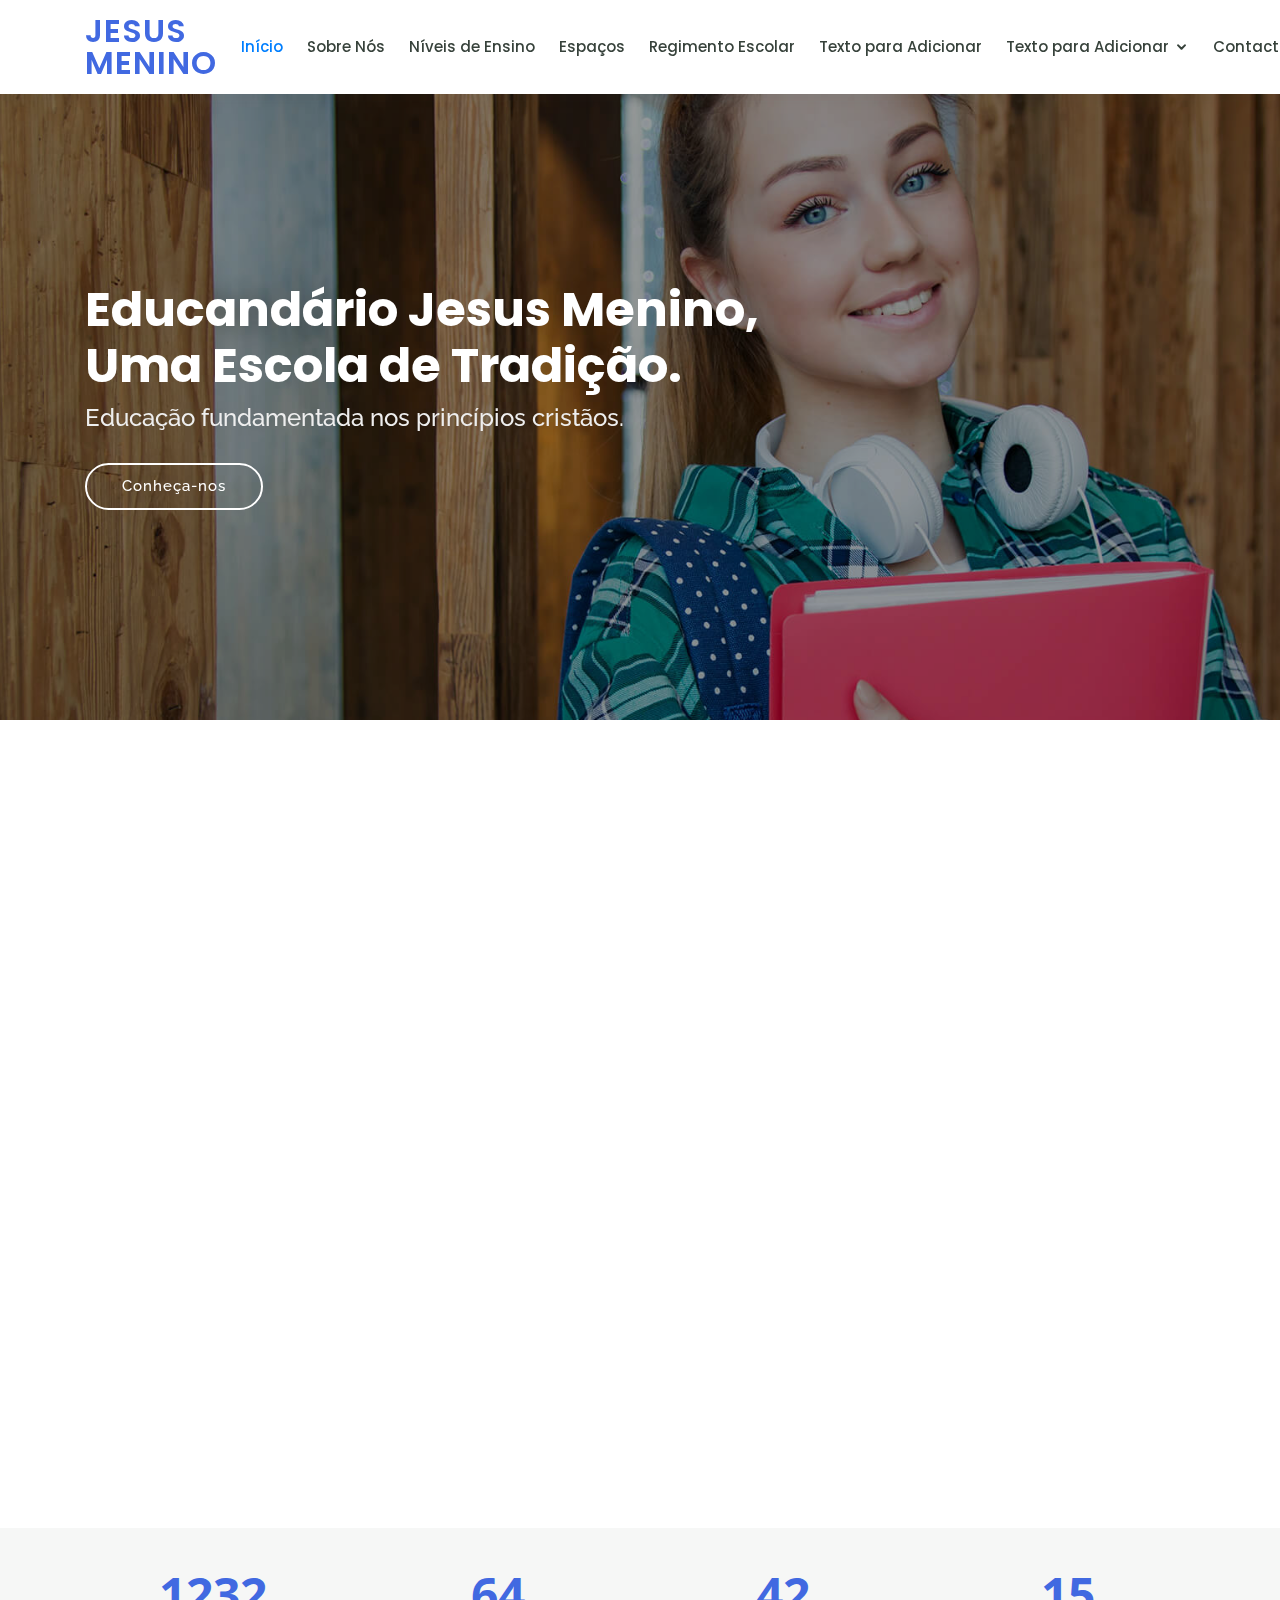
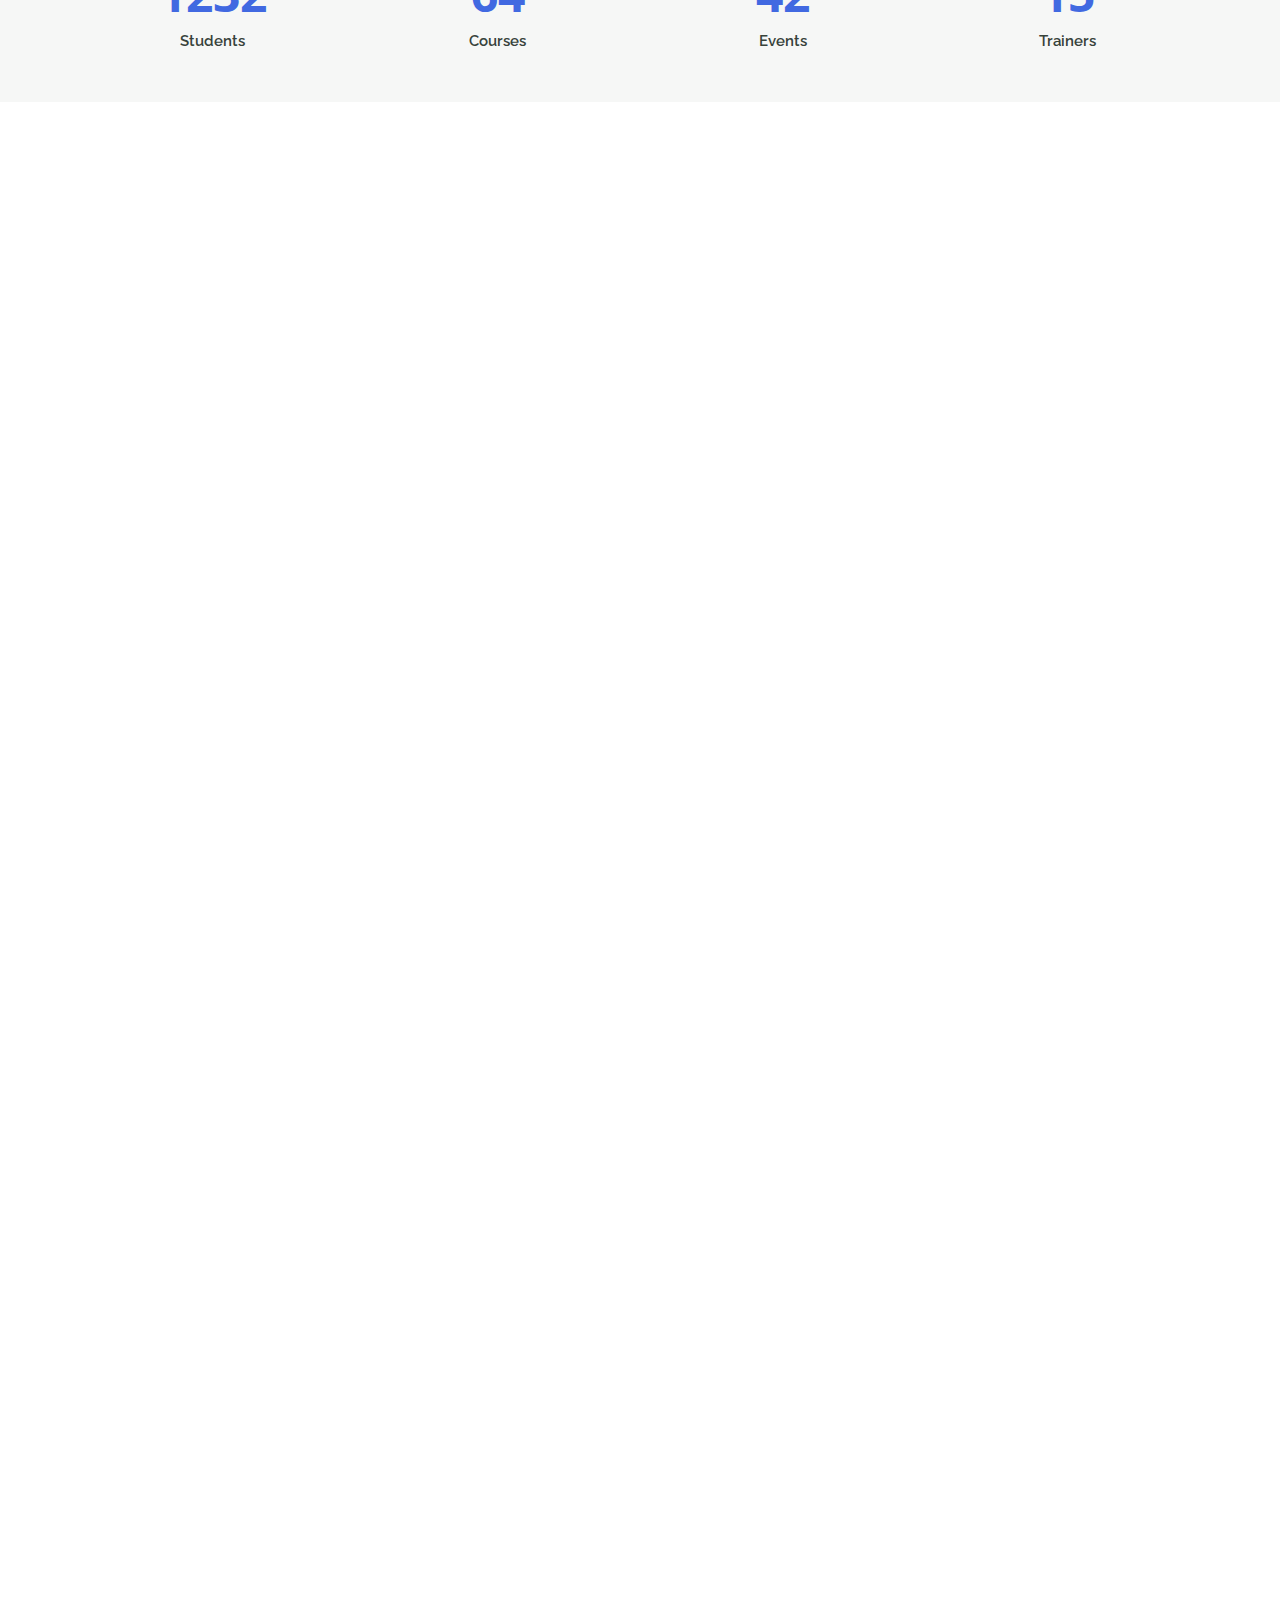
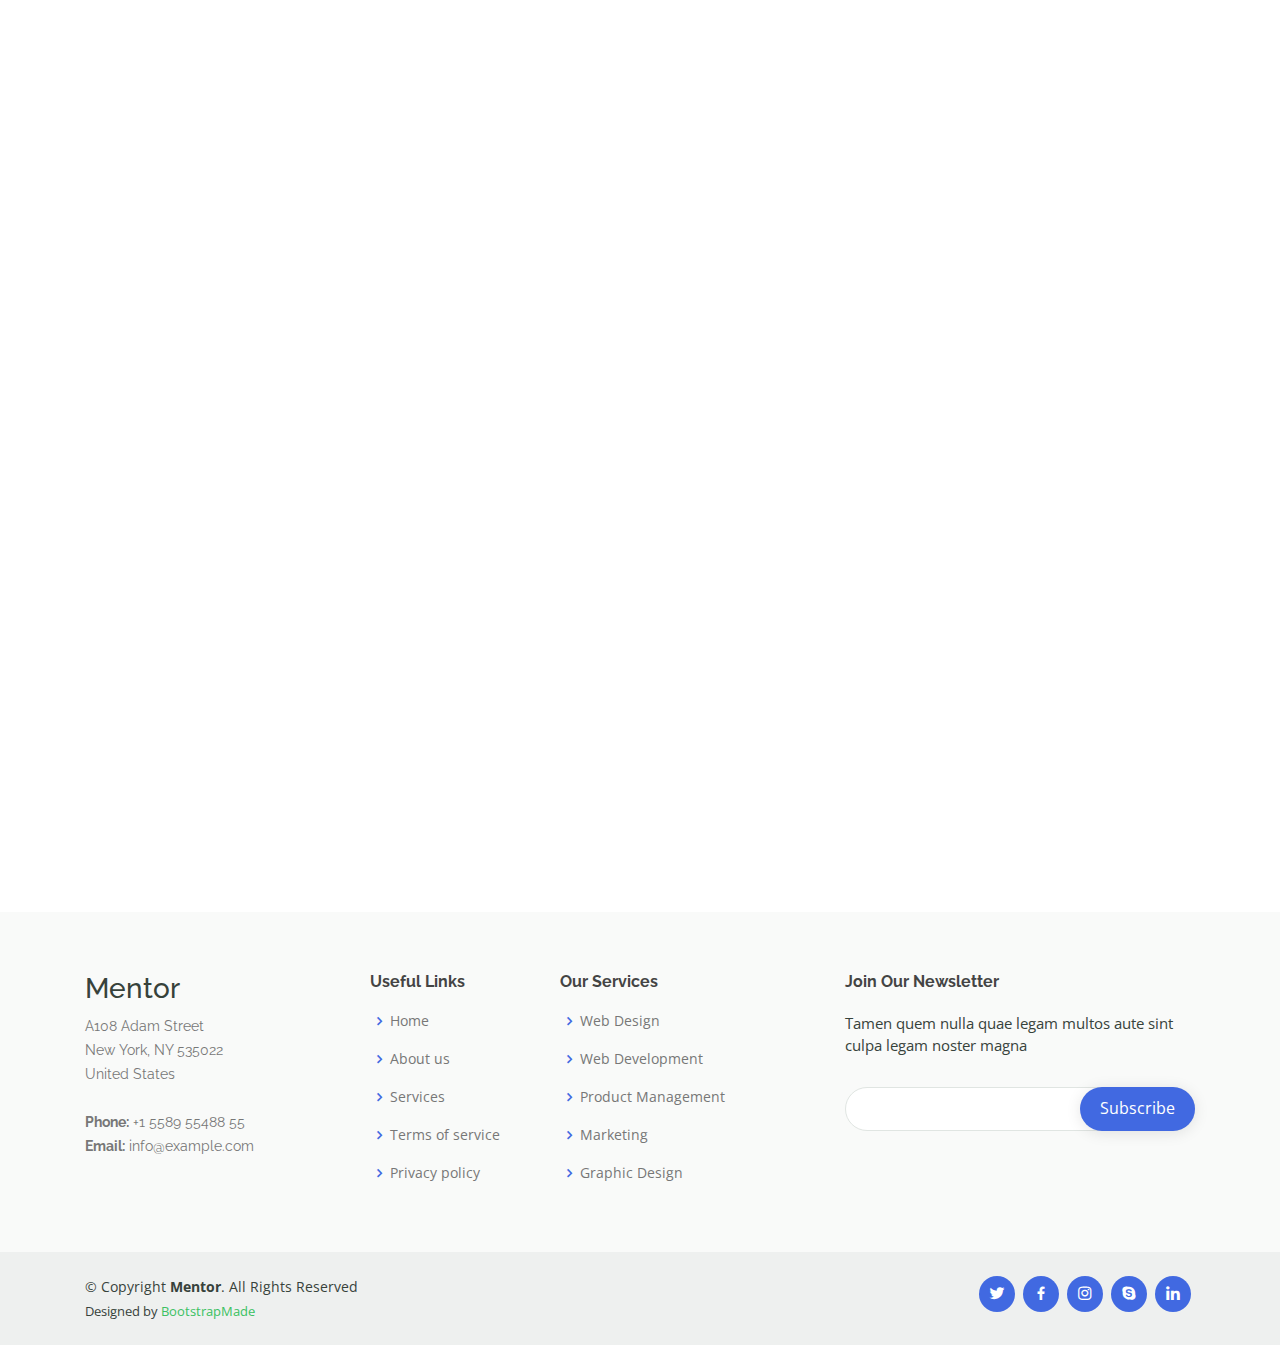
==== index.html @ 6ffe78cd "first commit" ====
<!DOCTYPE html>
<html lang="en">
  <head>
    <meta charset="utf-8" />
    <meta content="width=device-width, initial-scale=1.0" name="viewport" />

    <title>Mentor Bootstrap Template - Index</title>
    <meta content="" name="description" />
    <meta content="" name="keywords" />

    <!-- Favicons -->
    <link href="assets/img/favicon.png" rel="icon" />
    <link href="assets/img/apple-touch-icon.png" rel="apple-touch-icon" />

    <!-- Google Fonts -->
    <link
      href="https://fonts.googleapis.com/css?family=Open+Sans:300,300i,400,400i,600,600i,700,700i|Raleway:300,300i,400,400i,500,500i,600,600i,700,700i|Poppins:300,300i,400,400i,500,500i,600,600i,700,700i"
      rel="stylesheet"
    />

    <!-- Vendor CSS Files -->
    <link
      href="assets/vendor/bootstrap/css/bootstrap.min.css"
      rel="stylesheet"
    />
    <link href="assets/vendor/icofont/icofont.min.css" rel="stylesheet" />
    <link href="assets/vendor/boxicons/css/boxicons.min.css" rel="stylesheet" />
    <link href="assets/vendor/remixicon/remixicon.css" rel="stylesheet" />
    <link
      href="assets/vendor/owl.carousel/assets/owl.carousel.min.css"
      rel="stylesheet"
    />
    <link href="assets/vendor/animate.css/animate.min.css" rel="stylesheet" />
    <link href="assets/vendor/aos/aos.css" rel="stylesheet" />

    <!-- Template Main CSS File -->
    <link href="assets/css/style.css" rel="stylesheet" />

    <!-- =======================================================
  * Template Name: Mentor - v2.2.0
  * Template URL: https://bootstrapmade.com/mentor-free-education-bootstrap-theme/
  * Author: BootstrapMade.com
  * License: https://bootstrapmade.com/license/
  ======================================================== -->
  </head>

  <body>
    <!-- ======= Header ======= -->
    <header id="header" class="fixed-top">
      <div class="container d-flex align-items-center">
        <h1 class="logo mr-auto"><a href="index.html">Jesus Menino</a></h1>
        <!-- Uncomment below if you prefer to use an image logo -->
        <!-- <a href="index.html" class="logo mr-auto"><img src="assets/img/logo.png" alt="" class="img-fluid"></a>-->

        <nav class="nav-menu d-none d-lg-block">
          <ul>
            <li class="active"><a href="index.html">Início</a></li>
            <!-- Home -->
            <li><a href="about.html">Sobre Nós</a></li>
            <!-- About -->
            <li><a href="courses.html">Níveis de Ensino</a></li>
            <!-- Courses -->
            <li><a href="trainers.html">Espaços</a></li>
            <!-- Trainers -->
            <li><a href="events.html">Regimento Escolar</a></li>
            <!-- Events -->
            <li><a href="pricing.html">Texto para Adicionar</a></li>
            <!-- Pricing -->
            <li class="drop-down">
              <a href="">Texto para Adicionar</a>
              <!-- Drop Down -->
              <ul>
                <li><a href="#">Drop Down 1</a></li>
                <li class="drop-down">
                  <a href="#">Deep Drop Down</a>
                  <ul>
                    <li><a href="#">Deep Drop Down 1</a></li>
                    <li><a href="#">Deep Drop Down 2</a></li>
                    <li><a href="#">Deep Drop Down 3</a></li>
                    <li><a href="#">Deep Drop Down 4</a></li>
                    <li><a href="#">Deep Drop Down 5</a></li>
                  </ul>
                </li>
                <li><a href="#">Drop Down 2</a></li>
                <li><a href="#">Drop Down 3</a></li>
                <li><a href="#">Drop Down 4</a></li>
              </ul>
            </li>
            <li><a href="contact.html">Contact</a></li>
          </ul>
        </nav>
        <!-- .nav-menu -->

        <a href="courses.html" class="get-started-btn">Get Started</a>
      </div>
    </header>
    <!-- End Header -->

    <!-- ======= Hero Section ======= -->
    <section id="hero" class="d-flex justify-content-center align-items-center">
      <div
        class="container position-relative"
        data-aos="zoom-in"
        data-aos-delay="100"
      >
        <h1>
          Educandário Jesus Menino,<br />
          Uma Escola de Tradição.
        </h1>
        <h2>Educação fundamentada nos princípios cristãos.</h2>
        <a href="courses.html" class="btn-get-started">Conheça-nos</a>
      </div>
    </section>
    <!-- End Hero -->

    <main id="main">
      <!-- ======= About Section ======= -->
      <section id="about" class="about">
        <div class="container" data-aos="fade-up">
          <div class="section-title">
            <h2>Sobre</h2>
            <p>Nossa História</p>
          </div>

          <div class="row">
            <div
              class="col-lg-6 order-1 order-lg-2"
              data-aos="fade-left"
              data-aos-delay="100"
            >
              <img src="assets/img/about.jpg" class="img-fluid" alt="" />
            </div>
            <div class="col-lg-6 pt-4 pt-lg-0 order-2 order-lg-1 content">
              <h3>
                Fundado em 28 de fevereiro de 1944, com o objetivo de
                desenvolver uma ação educativa, procurando levar a informação e
                o conhecimento para a comunidade.
              </h3>
              <p class="font-italic">
                a escola atende com o intuito de formar cidadãos críticos, construtivos e fraternos, contribuindo na qualidade de ensino na sociedade curraisnovense e demais cidades circunvizinhas.               </p>
              <ul>
                <h2>Missão</h2>
                <li>
                  <i class="icofont-check-circled"></i> Proporcionar formação integral do aluno, visando um compromisso responsável como agente transformador dentro da sociedade, pautado nos valores humanos e cristãos à luz do Evangelho de forma justa, participativa e libertadora, respeitando as diferenças religiosas. 
                </li>
                <h2>Visão</h2>
                <li>
                  <i class="icofont-check-circled"></i> Ser um centro de referência na formação humana, cristã e acadêmica de crianças, adolescentes e jovens da cidade de Currais Novos, com ações integradas escola-família. 
                </li>
              </ul>
              <!-- <p>
                Ullamco laboris nisi ut aliquip ex ea commodo consequat. Duis
                aute irure dolor in reprehenderit in voluptate
              </p> -->
              <a href="about.html" class="learn-more-btn">Leia mais</a>
            </div>
          </div>
        </div>
      </section>
      <!-- End About Section -->

      <!-- ======= Counts Section ======= -->
      <section id="counts" class="counts section-bg">
        <div class="container">
          <div class="row counters">
            <div class="col-lg-3 col-6 text-center">
              <span data-toggle="counter-up">1232</span>
              <p>Students</p>
            </div>

            <div class="col-lg-3 col-6 text-center">
              <span data-toggle="counter-up">64</span>
              <p>Courses</p>
            </div>

            <div class="col-lg-3 col-6 text-center">
              <span data-toggle="counter-up">42</span>
              <p>Events</p>
            </div>

            <div class="col-lg-3 col-6 text-center">
              <span data-toggle="counter-up">15</span>
              <p>Trainers</p>
            </div>
          </div>
        </div>
      </section>
      <!-- End Counts Section -->

      <!-- ======= Why Us Section ======= -->
      <section id="why-us" class="why-us">
        <div class="container" data-aos="fade-up">
          <div class="row">
            <div class="col-lg-4 d-flex align-items-stretch">
              <div class="content">
                <h3>Why Choose Mentor?</h3>
                <p>
                  Lorem ipsum dolor sit amet, consectetur adipiscing elit, sed
                  do eiusmod tempor incididunt ut labore et dolore magna aliqua.
                  Duis aute irure dolor in reprehenderit Asperiores dolores sed
                  et. Tenetur quia eos. Autem tempore quibusdam vel
                  necessitatibus optio ad corporis.
                </p>
                <div class="text-center">
                  <a href="about.html" class="more-btn"
                    >Learn More <i class="bx bx-chevron-right"></i
                  ></a>
                </div>
              </div>
            </div>
            <div
              class="col-lg-8 d-flex align-items-stretch"
              data-aos="zoom-in"
              data-aos-delay="100"
            >
              <div class="icon-boxes d-flex flex-column justify-content-center">
                <div class="row">
                  <div class="col-xl-4 d-flex align-items-stretch">
                    <div class="icon-box mt-4 mt-xl-0">
                      <i class="bx bx-receipt"></i>
                      <h4>Corporis voluptates sit</h4>
                      <p>
                        Consequuntur sunt aut quasi enim aliquam quae harum
                        pariatur laboris nisi ut aliquip
                      </p>
                    </div>
                  </div>
                  <div class="col-xl-4 d-flex align-items-stretch">
                    <div class="icon-box mt-4 mt-xl-0">
                      <i class="bx bx-cube-alt"></i>
                      <h4>Ullamco laboris ladore pan</h4>
                      <p>
                        Excepteur sint occaecat cupidatat non proident, sunt in
                        culpa qui officia deserunt
                      </p>
                    </div>
                  </div>
                  <div class="col-xl-4 d-flex align-items-stretch">
                    <div class="icon-box mt-4 mt-xl-0">
                      <i class="bx bx-images"></i>
                      <h4>Labore consequatur</h4>
                      <p>
                        Aut suscipit aut cum nemo deleniti aut omnis. Doloribus
                        ut maiores omnis facere
                      </p>
                    </div>
                  </div>
                </div>
              </div>
              <!-- End .content-->
            </div>
          </div>
        </div>
      </section>
      <!-- End Why Us Section -->

      <!-- ======= Features Section ======= -->
      <section id="features" class="features">
        <div class="container" data-aos="fade-up">
          <div class="row" data-aos="zoom-in" data-aos-delay="100">
            <div class="col-lg-3 col-md-4">
              <div class="icon-box">
                <i class="ri-store-line" style="color: #ffbb2c"></i>
                <h3><a href="">Lorem Ipsum</a></h3>
              </div>
            </div>
            <div class="col-lg-3 col-md-4 mt-4 mt-md-0">
              <div class="icon-box">
                <i class="ri-bar-chart-box-line" style="color: #5578ff"></i>
                <h3><a href="">Dolor Sitema</a></h3>
              </div>
            </div>
            <div class="col-lg-3 col-md-4 mt-4 mt-md-0">
              <div class="icon-box">
                <i class="ri-calendar-todo-line" style="color: #e80368"></i>
                <h3><a href="">Sed perspiciatis</a></h3>
              </div>
            </div>
            <div class="col-lg-3 col-md-4 mt-4 mt-lg-0">
              <div class="icon-box">
                <i class="ri-paint-brush-line" style="color: #e361ff"></i>
                <h3><a href="">Magni Dolores</a></h3>
              </div>
            </div>
            <div class="col-lg-3 col-md-4 mt-4">
              <div class="icon-box">
                <i class="ri-database-2-line" style="color: #47aeff"></i>
                <h3><a href="">Nemo Enim</a></h3>
              </div>
            </div>
            <div class="col-lg-3 col-md-4 mt-4">
              <div class="icon-box">
                <i class="ri-gradienter-line" style="color: #ffa76e"></i>
                <h3><a href="">Eiusmod Tempor</a></h3>
              </div>
            </div>
            <div class="col-lg-3 col-md-4 mt-4">
              <div class="icon-box">
                <i class="ri-file-list-3-line" style="color: #11dbcf"></i>
                <h3><a href="">Midela Teren</a></h3>
              </div>
            </div>
            <div class="col-lg-3 col-md-4 mt-4">
              <div class="icon-box">
                <i class="ri-price-tag-2-line" style="color: #4233ff"></i>
                <h3><a href="">Pira Neve</a></h3>
              </div>
            </div>
            <div class="col-lg-3 col-md-4 mt-4">
              <div class="icon-box">
                <i class="ri-anchor-line" style="color: #b2904f"></i>
                <h3><a href="">Dirada Pack</a></h3>
              </div>
            </div>
            <div class="col-lg-3 col-md-4 mt-4">
              <div class="icon-box">
                <i class="ri-disc-line" style="color: #b20969"></i>
                <h3><a href="">Moton Ideal</a></h3>
              </div>
            </div>
            <div class="col-lg-3 col-md-4 mt-4">
              <div class="icon-box">
                <i class="ri-base-station-line" style="color: #ff5828"></i>
                <h3><a href="">Verdo Park</a></h3>
              </div>
            </div>
            <div class="col-lg-3 col-md-4 mt-4">
              <div class="icon-box">
                <i class="ri-fingerprint-line" style="color: #29cc61"></i>
                <h3><a href="">Flavor Nivelanda</a></h3>
              </div>
            </div>
          </div>
        </div>
      </section>
      <!-- End Features Section -->

      <!-- ======= Popular Courses Section ======= -->
      <section id="popular-courses" class="courses">
        <div class="container" data-aos="fade-up">
          <div class="section-title">
            <h2>Courses</h2>
            <p>Popular Courses</p>
          </div>

          <div class="row" data-aos="zoom-in" data-aos-delay="100">
            <div class="col-lg-4 col-md-6 d-flex align-items-stretch">
              <div class="course-item">
                <img
                  src="assets/img/course-1.jpg"
                  class="img-fluid"
                  alt="..."
                />
                <div class="course-content">
                  <div
                    class="d-flex justify-content-between align-items-center mb-3"
                  >
                    <h4>Web Development</h4>
                    <p class="price">$169</p>
                  </div>

                  <h3><a href="course-details.html">Website Design</a></h3>
                  <p>
                    Et architecto provident deleniti facere repellat nobis iste.
                    Id facere quia quae dolores dolorem tempore.
                  </p>
                  <div
                    class="trainer d-flex justify-content-between align-items-center"
                  >
                    <div class="trainer-profile d-flex align-items-center">
                      <img
                        src="assets/img/trainers/trainer-1.jpg"
                        class="img-fluid"
                        alt=""
                      />
                      <span>Antonio</span>
                    </div>
                    <div class="trainer-rank d-flex align-items-center">
                      <i class="bx bx-user"></i>&nbsp;50 &nbsp;&nbsp;
                      <i class="bx bx-heart"></i>&nbsp;65
                    </div>
                  </div>
                </div>
              </div>
            </div>
            <!-- End Course Item-->

            <div
              class="col-lg-4 col-md-6 d-flex align-items-stretch mt-4 mt-md-0"
            >
              <div class="course-item">
                <img
                  src="assets/img/course-2.jpg"
                  class="img-fluid"
                  alt="..."
                />
                <div class="course-content">
                  <div
                    class="d-flex justify-content-between align-items-center mb-3"
                  >
                    <h4>Marketing</h4>
                    <p class="price">$250</p>
                  </div>

                  <h3>
                    <a href="course-details.html">Search Engine Optimization</a>
                  </h3>
                  <p>
                    Et architecto provident deleniti facere repellat nobis iste.
                    Id facere quia quae dolores dolorem tempore.
                  </p>
                  <div
                    class="trainer d-flex justify-content-between align-items-center"
                  >
                    <div class="trainer-profile d-flex align-items-center">
                      <img
                        src="assets/img/trainers/trainer-2.jpg"
                        class="img-fluid"
                        alt=""
                      />
                      <span>Lana</span>
                    </div>
                    <div class="trainer-rank d-flex align-items-center">
                      <i class="bx bx-user"></i>&nbsp;35 &nbsp;&nbsp;
                      <i class="bx bx-heart"></i>&nbsp;42
                    </div>
                  </div>
                </div>
              </div>
            </div>
            <!-- End Course Item-->

            <div
              class="col-lg-4 col-md-6 d-flex align-items-stretch mt-4 mt-lg-0"
            >
              <div class="course-item">
                <img
                  src="assets/img/course-3.jpg"
                  class="img-fluid"
                  alt="..."
                />
                <div class="course-content">
                  <div
                    class="d-flex justify-content-between align-items-center mb-3"
                  >
                    <h4>Content</h4>
                    <p class="price">$180</p>
                  </div>

                  <h3><a href="course-details.html">Copywriting</a></h3>
                  <p>
                    Et architecto provident deleniti facere repellat nobis iste.
                    Id facere quia quae dolores dolorem tempore.
                  </p>
                  <div
                    class="trainer d-flex justify-content-between align-items-center"
                  >
                    <div class="trainer-profile d-flex align-items-center">
                      <img
                        src="assets/img/trainers/trainer-3.jpg"
                        class="img-fluid"
                        alt=""
                      />
                      <span>Brandon</span>
                    </div>
                    <div class="trainer-rank d-flex align-items-center">
                      <i class="bx bx-user"></i>&nbsp;20 &nbsp;&nbsp;
                      <i class="bx bx-heart"></i>&nbsp;85
                    </div>
                  </div>
                </div>
              </div>
            </div>
            <!-- End Course Item-->
          </div>
        </div>
      </section>
      <!-- End Popular Courses Section -->

      <!-- ======= Trainers Section ======= -->
      <section id="trainers" class="trainers">
        <div class="container" data-aos="fade-up">
          <div class="section-title">
            <h2>Trainers</h2>
            <p>Our Professional Trainers</p>
          </div>

          <div class="row" data-aos="zoom-in" data-aos-delay="100">
            <div class="col-lg-4 col-md-6 d-flex align-items-stretch">
              <div class="member">
                <img
                  src="assets/img/trainers/trainer-1.jpg"
                  class="img-fluid"
                  alt=""
                />
                <div class="member-content">
                  <h4>Walter White</h4>
                  <span>Web Development</span>
                  <p>
                    Magni qui quod omnis unde et eos fuga et exercitationem.
                    Odio veritatis perspiciatis quaerat qui aut aut aut
                  </p>
                  <div class="social">
                    <a href=""><i class="icofont-twitter"></i></a>
                    <a href=""><i class="icofont-facebook"></i></a>
                    <a href=""><i class="icofont-instagram"></i></a>
                    <a href=""><i class="icofont-linkedin"></i></a>
                  </div>
                </div>
              </div>
            </div>

            <div class="col-lg-4 col-md-6 d-flex align-items-stretch">
              <div class="member">
                <img
                  src="assets/img/trainers/trainer-2.jpg"
                  class="img-fluid"
                  alt=""
                />
                <div class="member-content">
                  <h4>Sarah Jhinson</h4>
                  <span>Marketing</span>
                  <p>
                    Repellat fugiat adipisci nemo illum nesciunt voluptas
                    repellendus. In architecto rerum rerum temporibus
                  </p>
                  <div class="social">
                    <a href=""><i class="icofont-twitter"></i></a>
                    <a href=""><i class="icofont-facebook"></i></a>
                    <a href=""><i class="icofont-instagram"></i></a>
                    <a href=""><i class="icofont-linkedin"></i></a>
                  </div>
                </div>
              </div>
            </div>

            <div class="col-lg-4 col-md-6 d-flex align-items-stretch">
              <div class="member">
                <img
                  src="assets/img/trainers/trainer-3.jpg"
                  class="img-fluid"
                  alt=""
                />
                <div class="member-content">
                  <h4>William Anderson</h4>
                  <span>Content</span>
                  <p>
                    Voluptas necessitatibus occaecati quia. Earum totam
                    consequuntur qui porro et laborum toro des clara
                  </p>
                  <div class="social">
                    <a href=""><i class="icofont-twitter"></i></a>
                    <a href=""><i class="icofont-facebook"></i></a>
                    <a href=""><i class="icofont-instagram"></i></a>
                    <a href=""><i class="icofont-linkedin"></i></a>
                  </div>
                </div>
              </div>
            </div>
          </div>
        </div>
      </section>
      <!-- End Trainers Section -->
    </main>
    <!-- End #main -->

    <!-- ======= Footer ======= -->
    <footer id="footer">
      <div class="footer-top">
        <div class="container">
          <div class="row">
            <div class="col-lg-3 col-md-6 footer-contact">
              <h3>Mentor</h3>
              <p>
                A108 Adam Street <br />
                New York, NY 535022<br />
                United States <br /><br />
                <strong>Phone:</strong> +1 5589 55488 55<br />
                <strong>Email:</strong> info@example.com<br />
              </p>
            </div>

            <div class="col-lg-2 col-md-6 footer-links">
              <h4>Useful Links</h4>
              <ul>
                <li>
                  <i class="bx bx-chevron-right"></i> <a href="#">Home</a>
                </li>
                <li>
                  <i class="bx bx-chevron-right"></i> <a href="#">About us</a>
                </li>
                <li>
                  <i class="bx bx-chevron-right"></i> <a href="#">Services</a>
                </li>
                <li>
                  <i class="bx bx-chevron-right"></i>
                  <a href="#">Terms of service</a>
                </li>
                <li>
                  <i class="bx bx-chevron-right"></i>
                  <a href="#">Privacy policy</a>
                </li>
              </ul>
            </div>

            <div class="col-lg-3 col-md-6 footer-links">
              <h4>Our Services</h4>
              <ul>
                <li>
                  <i class="bx bx-chevron-right"></i> <a href="#">Web Design</a>
                </li>
                <li>
                  <i class="bx bx-chevron-right"></i>
                  <a href="#">Web Development</a>
                </li>
                <li>
                  <i class="bx bx-chevron-right"></i>
                  <a href="#">Product Management</a>
                </li>
                <li>
                  <i class="bx bx-chevron-right"></i> <a href="#">Marketing</a>
                </li>
                <li>
                  <i class="bx bx-chevron-right"></i>
                  <a href="#">Graphic Design</a>
                </li>
              </ul>
            </div>

            <div class="col-lg-4 col-md-6 footer-newsletter">
              <h4>Join Our Newsletter</h4>
              <p>
                Tamen quem nulla quae legam multos aute sint culpa legam noster
                magna
              </p>
              <form action="" method="post">
                <input type="email" name="email" /><input
                  type="submit"
                  value="Subscribe"
                />
              </form>
            </div>
          </div>
        </div>
      </div>

      <div class="container d-md-flex py-4">
        <div class="mr-md-auto text-center text-md-left">
          <div class="copyright">
            &copy; Copyright <strong><span>Mentor</span></strong
            >. All Rights Reserved
          </div>
          <div class="credits">
            <!-- All the links in the footer should remain intact. -->
            <!-- You can delete the links only if you purchased the pro version. -->
            <!-- Licensing information: https://bootstrapmade.com/license/ -->
            <!-- Purchase the pro version with working PHP/AJAX contact form: https://bootstrapmade.com/mentor-free-education-bootstrap-theme/ -->
            Designed by <a href="https://bootstrapmade.com/">BootstrapMade</a>
          </div>
        </div>
        <div class="social-links text-center text-md-right pt-3 pt-md-0">
          <a href="#" class="twitter"><i class="bx bxl-twitter"></i></a>
          <a href="#" class="facebook"><i class="bx bxl-facebook"></i></a>
          <a href="#" class="instagram"><i class="bx bxl-instagram"></i></a>
          <a href="#" class="google-plus"><i class="bx bxl-skype"></i></a>
          <a href="#" class="linkedin"><i class="bx bxl-linkedin"></i></a>
        </div>
      </div>
    </footer>
    <!-- End Footer -->

    <a href="#" class="back-to-top"><i class="bx bx-up-arrow-alt"></i></a>
    <div id="preloader"></div>

    <!-- Vendor JS Files -->
    <script src="assets/vendor/jquery/jquery.min.js"></script>
    <script src="assets/vendor/bootstrap/js/bootstrap.bundle.min.js"></script>
    <script src="assets/vendor/jquery.easing/jquery.easing.min.js"></script>
    <script src="assets/vendor/php-email-form/validate.js"></script>
    <script src="assets/vendor/waypoints/jquery.waypoints.min.js"></script>
    <script src="assets/vendor/counterup/counterup.min.js"></script>
    <script src="assets/vendor/owl.carousel/owl.carousel.min.js"></script>
    <script src="assets/vendor/aos/aos.js"></script>

    <!-- Template Main JS File -->
    <script src="assets/js/main.js"></script>
  </body>
</html>
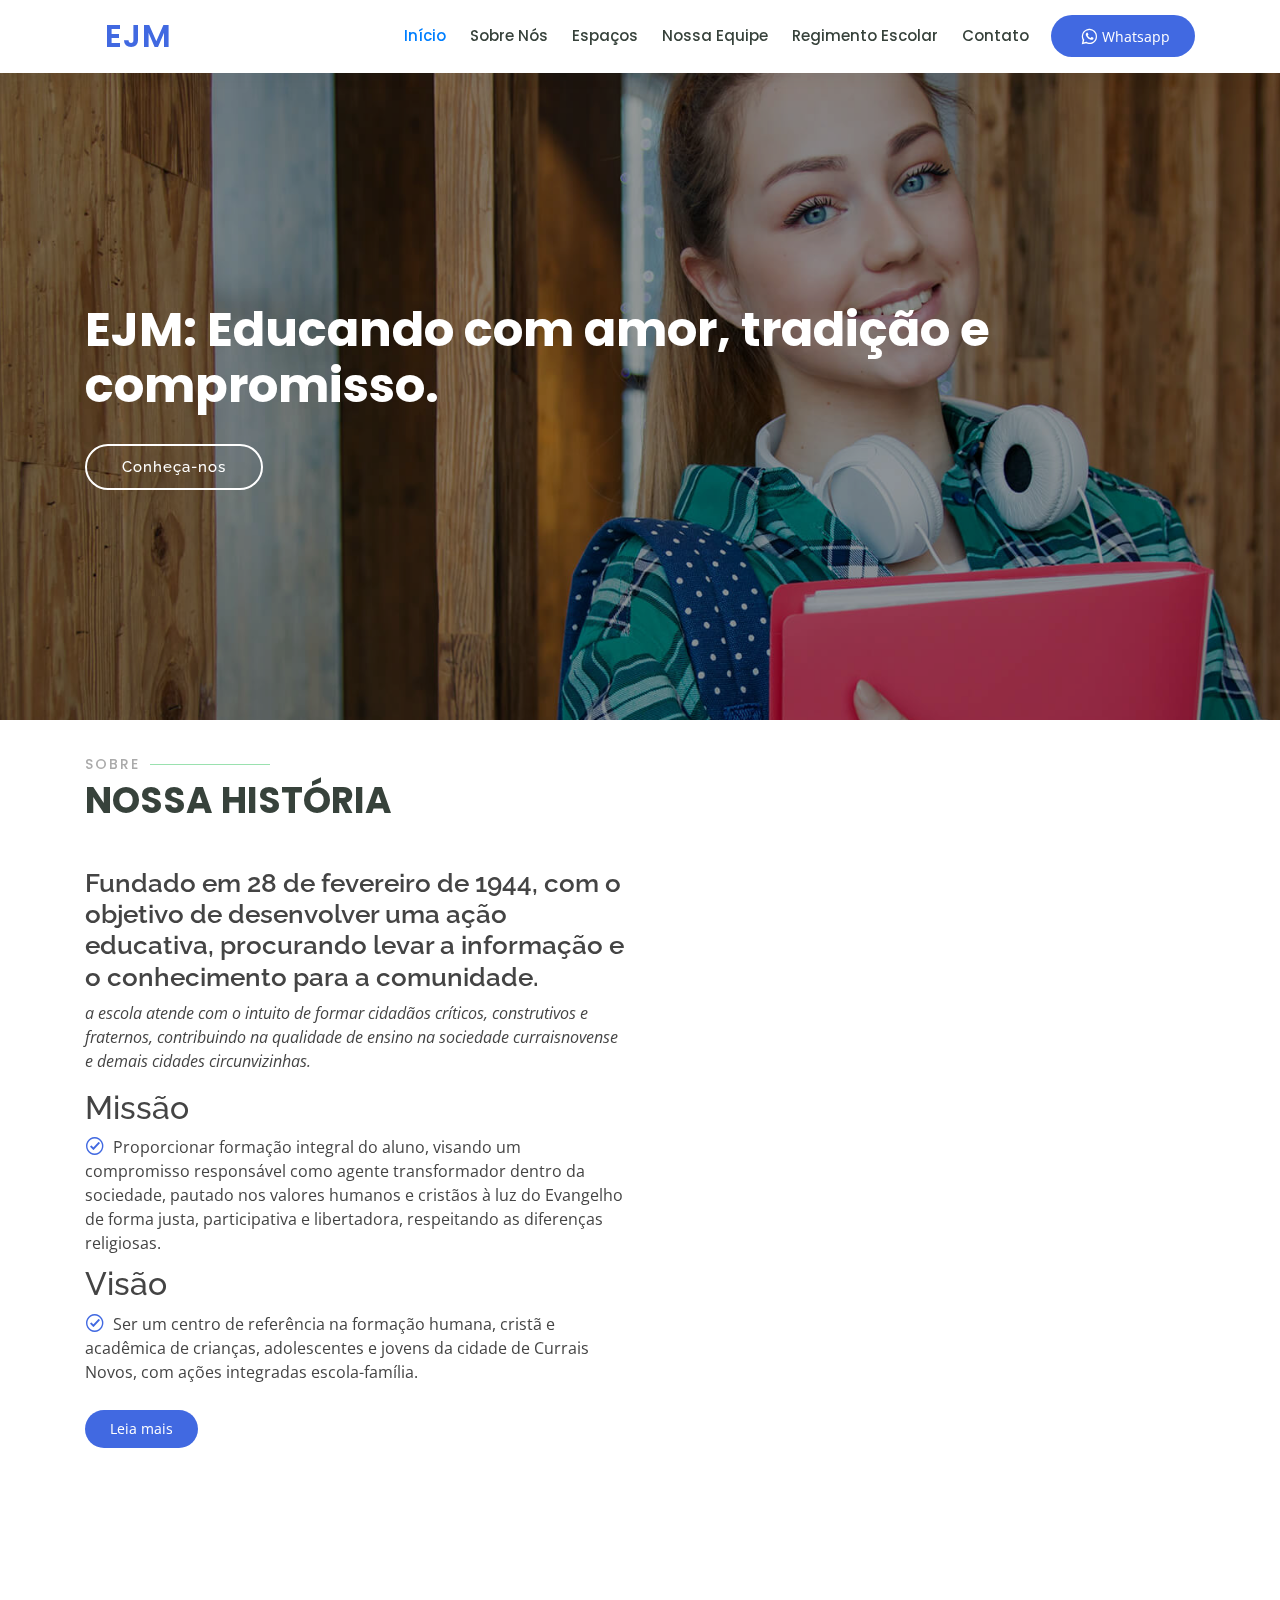
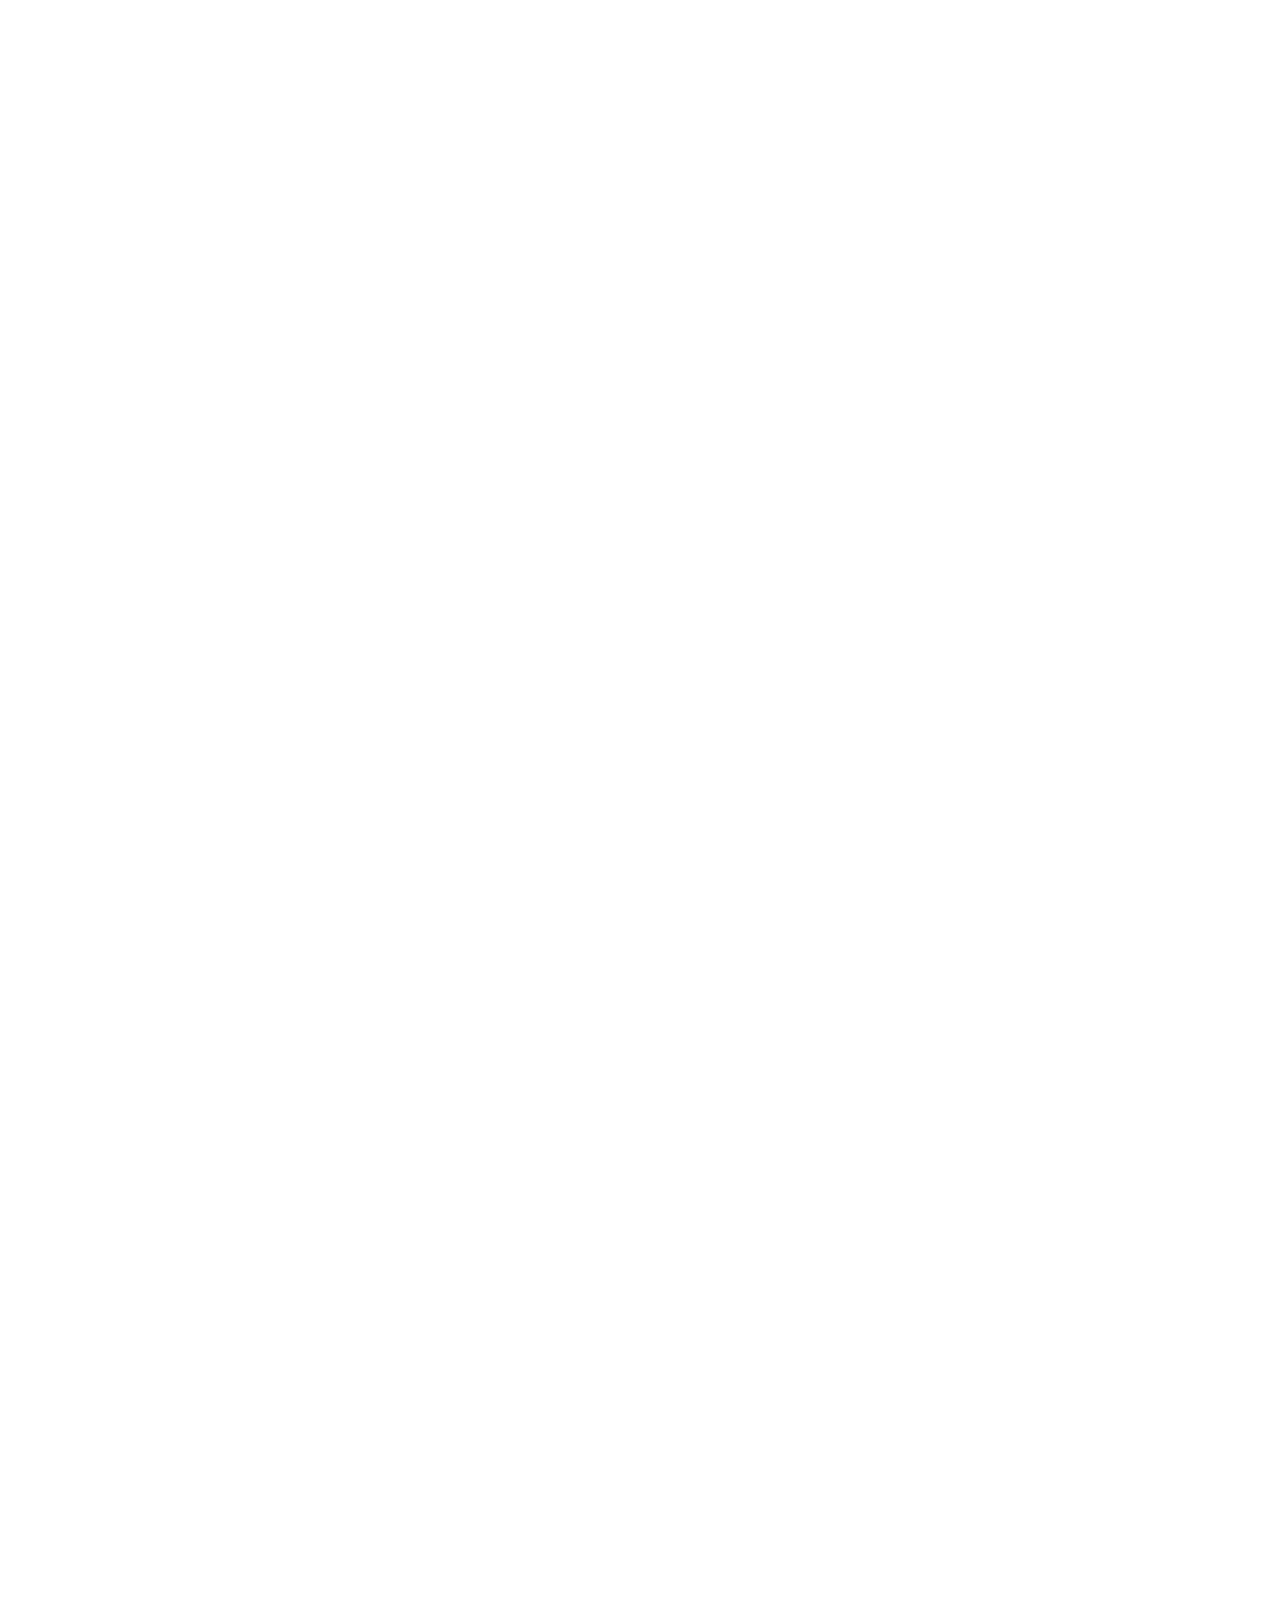
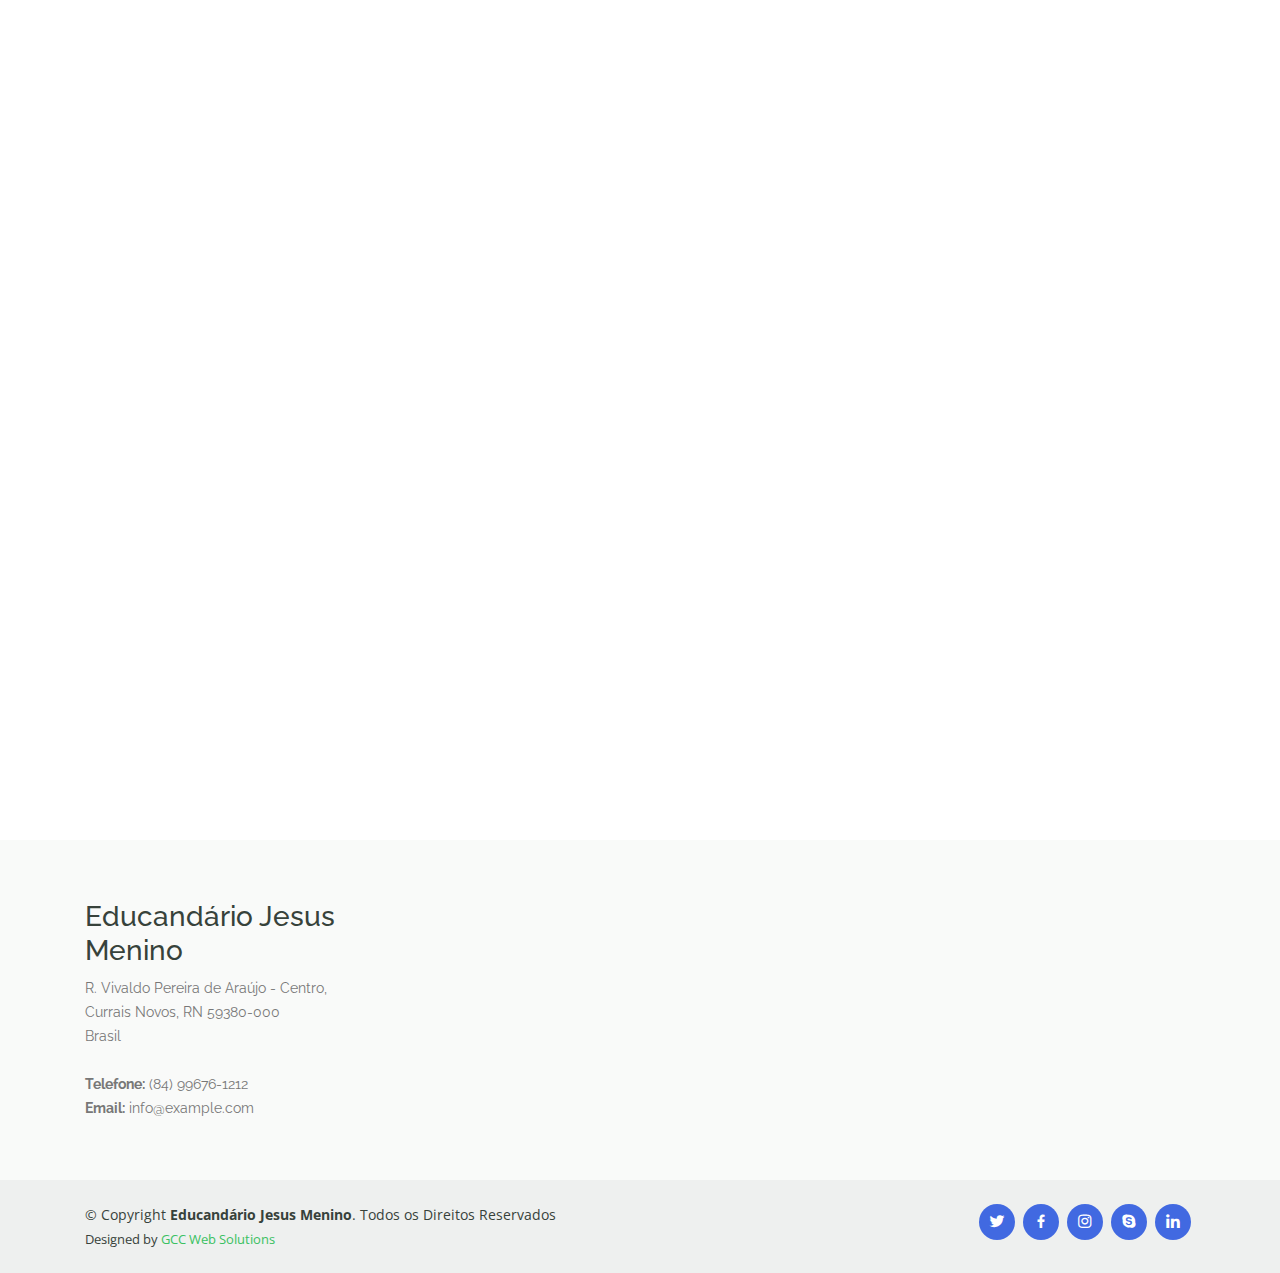
==== commit 402e54a5: "Melhorias no nav e whatsapp" ====
--- a/index.html
+++ b/index.html
@@ -1,166 +1,125 @@
 <!DOCTYPE html>
-<html lang="en">
-  <head>
-    <meta charset="utf-8" />
-    <meta content="width=device-width, initial-scale=1.0" name="viewport" />
-
-    <title>Mentor Bootstrap Template - Index</title>
-    <meta content="" name="description" />
-    <meta content="" name="keywords" />
-
-    <!-- Favicons -->
-    <link href="assets/img/favicon.png" rel="icon" />
-    <link href="assets/img/apple-touch-icon.png" rel="apple-touch-icon" />
-
-    <!-- Google Fonts -->
-    <link
-      href="https://fonts.googleapis.com/css?family=Open+Sans:300,300i,400,400i,600,600i,700,700i|Raleway:300,300i,400,400i,500,500i,600,600i,700,700i|Poppins:300,300i,400,400i,500,500i,600,600i,700,700i"
-      rel="stylesheet"
-    />
-
-    <!-- Vendor CSS Files -->
-    <link
-      href="assets/vendor/bootstrap/css/bootstrap.min.css"
-      rel="stylesheet"
-    />
-    <link href="assets/vendor/icofont/icofont.min.css" rel="stylesheet" />
-    <link href="assets/vendor/boxicons/css/boxicons.min.css" rel="stylesheet" />
-    <link href="assets/vendor/remixicon/remixicon.css" rel="stylesheet" />
-    <link
-      href="assets/vendor/owl.carousel/assets/owl.carousel.min.css"
-      rel="stylesheet"
-    />
-    <link href="assets/vendor/animate.css/animate.min.css" rel="stylesheet" />
-    <link href="assets/vendor/aos/aos.css" rel="stylesheet" />
-
-    <!-- Template Main CSS File -->
-    <link href="assets/css/style.css" rel="stylesheet" />
-
-    <!-- =======================================================
-  * Template Name: Mentor - v2.2.0
-  * Template URL: https://bootstrapmade.com/mentor-free-education-bootstrap-theme/
-  * Author: BootstrapMade.com
-  * License: https://bootstrapmade.com/license/
-  ======================================================== -->
-  </head>
-
-  <body>
-    <!-- ======= Header ======= -->
-    <header id="header" class="fixed-top">
-      <div class="container d-flex align-items-center">
-        <h1 class="logo mr-auto"><a href="index.html">Jesus Menino</a></h1>
-        <!-- Uncomment below if you prefer to use an image logo -->
-        <!-- <a href="index.html" class="logo mr-auto"><img src="assets/img/logo.png" alt="" class="img-fluid"></a>-->
-
-        <nav class="nav-menu d-none d-lg-block">
-          <ul>
-            <li class="active"><a href="index.html">Início</a></li>
-            <!-- Home -->
-            <li><a href="about.html">Sobre Nós</a></li>
-            <!-- About -->
-            <li><a href="courses.html">Níveis de Ensino</a></li>
-            <!-- Courses -->
-            <li><a href="trainers.html">Espaços</a></li>
-            <!-- Trainers -->
-            <li><a href="events.html">Regimento Escolar</a></li>
-            <!-- Events -->
-            <li><a href="pricing.html">Texto para Adicionar</a></li>
-            <!-- Pricing -->
-            <li class="drop-down">
-              <a href="">Texto para Adicionar</a>
-              <!-- Drop Down -->
-              <ul>
-                <li><a href="#">Drop Down 1</a></li>
-                <li class="drop-down">
-                  <a href="#">Deep Drop Down</a>
-                  <ul>
-                    <li><a href="#">Deep Drop Down 1</a></li>
-                    <li><a href="#">Deep Drop Down 2</a></li>
-                    <li><a href="#">Deep Drop Down 3</a></li>
-                    <li><a href="#">Deep Drop Down 4</a></li>
-                    <li><a href="#">Deep Drop Down 5</a></li>
-                  </ul>
-                </li>
-                <li><a href="#">Drop Down 2</a></li>
-                <li><a href="#">Drop Down 3</a></li>
-                <li><a href="#">Drop Down 4</a></li>
-              </ul>
-            </li>
-            <li><a href="contact.html">Contact</a></li>
-          </ul>
-        </nav>
-        <!-- .nav-menu -->
-
-        <a href="courses.html" class="get-started-btn">Get Started</a>
-      </div>
-    </header>
-    <!-- End Header -->
-
-    <!-- ======= Hero Section ======= -->
-    <section id="hero" class="d-flex justify-content-center align-items-center">
-      <div
-        class="container position-relative"
-        data-aos="zoom-in"
-        data-aos-delay="100"
-      >
-        <h1>
-          Educandário Jesus Menino,<br />
-          Uma Escola de Tradição.
-        </h1>
-        <h2>Educação fundamentada nos princípios cristãos.</h2>
-        <a href="courses.html" class="btn-get-started">Conheça-nos</a>
-      </div>
-    </section>
-    <!-- End Hero -->
-
-    <main id="main">
-      <!-- ======= About Section ======= -->
-      <section id="about" class="about">
-        <div class="container" data-aos="fade-up">
-          <div class="section-title">
-            <h2>Sobre</h2>
-            <p>Nossa História</p>
-          </div>
-
-          <div class="row">
-            <div
-              class="col-lg-6 order-1 order-lg-2"
-              data-aos="fade-left"
-              data-aos-delay="100"
-            >
-              <img src="assets/img/about.jpg" class="img-fluid" alt="" />
-            </div>
-            <div class="col-lg-6 pt-4 pt-lg-0 order-2 order-lg-1 content">
-              <h3>
-                Fundado em 28 de fevereiro de 1944, com o objetivo de
-                desenvolver uma ação educativa, procurando levar a informação e
-                o conhecimento para a comunidade.
-              </h3>
-              <p class="font-italic">
-                a escola atende com o intuito de formar cidadãos críticos, construtivos e fraternos, contribuindo na qualidade de ensino na sociedade curraisnovense e demais cidades circunvizinhas.               </p>
-              <ul>
-                <h2>Missão</h2>
-                <li>
-                  <i class="icofont-check-circled"></i> Proporcionar formação integral do aluno, visando um compromisso responsável como agente transformador dentro da sociedade, pautado nos valores humanos e cristãos à luz do Evangelho de forma justa, participativa e libertadora, respeitando as diferenças religiosas. 
-                </li>
-                <h2>Visão</h2>
-                <li>
-                  <i class="icofont-check-circled"></i> Ser um centro de referência na formação humana, cristã e acadêmica de crianças, adolescentes e jovens da cidade de Currais Novos, com ações integradas escola-família. 
-                </li>
-              </ul>
-              <!-- <p>
+<html lang="pt-br">
+
+<head>
+  <meta charset="utf-8" />
+  <meta content="width=device-width, initial-scale=1.0" name="viewport" />
+
+  <title>Educandário Jesus Menino</title>
+  <meta content="Instituição de Ensino" name="description" />
+  <meta content="Ensino, Escola, Educandário, Colégio, Currais Novos" name="keywords" />
+
+  <link href="assets/img/favicon.jpg" rel="icon" />
+  <link href="assets/img/apple-touch-icon.jpg" rel="apple-touch-icon" />
+
+  <link
+    href="https://fonts.googleapis.com/css?family=Open+Sans:300,300i,400,400i,600,600i,700,700i|Raleway:300,300i,400,400i,500,500i,600,600i,700,700i|Poppins:300,300i,400,400i,500,500i,600,600i,700,700i"
+    rel="stylesheet" />
+
+  <link href="assets/vendor/bootstrap/css/bootstrap.min.css" rel="stylesheet" />
+  <link href="assets/vendor/icofont/icofont.min.css" rel="stylesheet" />
+  <link href="assets/vendor/boxicons/css/boxicons.min.css" rel="stylesheet" />
+  <link href="assets/vendor/remixicon/remixicon.css" rel="stylesheet" />
+  <link href="assets/vendor/owl.carousel/assets/owl.carousel.min.css" rel="stylesheet" />
+  <link href="assets/vendor/animate.css/animate.min.css" rel="stylesheet" />
+  <link href="assets/vendor/aos/aos.css" rel="stylesheet" />
+
+  <link href="assets/css/style.css" rel="stylesheet" />
+</head>
+
+<body>
+  <!-- ======= Header ======= -->
+  <header id="header" class="fixed-top">
+    <div class="container d-flex align-items-center">
+      <!-- <h1 class="logo mr-auto"><a href="index.html">Jesus Menino</a></h1> -->
+      <a href="index.html" class="logo mr-auto"><img src="assets/img/LOGO-EJM-AZUL OK.png" alt="" class="img-fluid" />
+        EJM
+      </a>
+
+      <nav class="nav-menu d-none d-lg-block">
+        <ul>
+          <li class="active"><a href="index.html">Início</a></li>
+          <li><a href="about.html">Sobre Nós</a></li>
+          <li><a href="courses.html">Espaços</a></li>
+          <li><a href="trainers.html">Nossa Equipe</a></li>
+          <li><a href="events.html">Regimento Escolar</a></li>
+          <li><a href="contact.html">Contato</a></li>
+        </ul>
+      </nav>
+
+      <a href="https://api.whatsapp.com/send?phone=558496761212" class="get-started-btn" target="_blank"> <i
+          class="bx bxl-whatsapp"></i>Whatsapp</a>
+    </div>
+  </header>
+  <!-- End Header -->
+
+  <!-- ======= Hero Section ======= -->
+  <section id="hero" class="d-flex justify-content-center align-items-center">
+    <div class="container position-relative" data-aos="zoom-in" data-aos-delay="100">
+      <h1>
+        EJM: Educando com amor, tradição e compromisso.
+      </h1>
+      <!-- <h2>Educação fundamentada nos princípios cristãos.</h2> -->
+      <a href="about.html" class="btn-get-started">Conheça-nos</a>
+    </div>
+  </section>
+  <!-- End Hero -->
+
+  <main id="main">
+    <!-- ======= About Section ======= -->
+    <section id="about" class="about">
+      <div class="container" data-aos="fade-up">
+        <div class="section-title">
+          <h2>Sobre</h2>
+          <p>Nossa História</p>
+        </div>
+
+        <div class="row">
+          <div class="col-lg-6 order-1 order-lg-2" data-aos="fade-left" data-aos-delay="100">
+            <img src="assets/img/about.jpg" class="img-fluid" alt="" />
+          </div>
+          <div class="col-lg-6 pt-4 pt-lg-0 order-2 order-lg-1 content">
+            <h3>
+              Fundado em 28 de fevereiro de 1944, com o objetivo de
+              desenvolver uma ação educativa, procurando levar a informação e
+              o conhecimento para a comunidade.
+            </h3>
+            <p class="font-italic">
+              a escola atende com o intuito de formar cidadãos críticos,
+              construtivos e fraternos, contribuindo na qualidade de ensino na
+              sociedade curraisnovense e demais cidades circunvizinhas.
+            </p>
+            <ul>
+              <h2>Missão</h2>
+              <li>
+                <i class="icofont-check-circled"></i> Proporcionar formação
+                integral do aluno, visando um compromisso responsável como
+                agente transformador dentro da sociedade, pautado nos valores
+                humanos e cristãos à luz do Evangelho de forma justa,
+                participativa e libertadora, respeitando as diferenças
+                religiosas.
+              </li>
+              <h2>Visão</h2>
+              <li>
+                <i class="icofont-check-circled"></i> Ser um centro de
+                referência na formação humana, cristã e acadêmica de crianças,
+                adolescentes e jovens da cidade de Currais Novos, com ações
+                integradas escola-família.
+              </li>
+            </ul>
+            <!-- <p>
                 Ullamco laboris nisi ut aliquip ex ea commodo consequat. Duis
                 aute irure dolor in reprehenderit in voluptate
               </p> -->
-              <a href="about.html" class="learn-more-btn">Leia mais</a>
-            </div>
-          </div>
-        </div>
-      </section>
-      <!-- End About Section -->
-
-      <!-- ======= Counts Section ======= -->
-      <section id="counts" class="counts section-bg">
+            <a href="about.html" class="learn-more-btn">Leia mais</a>
+          </div>
+        </div>
+      </div>
+    </section>
+    <!-- End About Section -->
+
+    <!-- ======= Counts Section ======= -->
+    <!-- <section id="counts" class="counts section-bg">
         <div class="container">
           <div class="row counters">
             <div class="col-lg-3 col-6 text-center">
@@ -184,187 +143,187 @@
             </div>
           </div>
         </div>
-      </section>
-      <!-- End Counts Section -->
-
-      <!-- ======= Why Us Section ======= -->
-      <section id="why-us" class="why-us">
-        <div class="container" data-aos="fade-up">
-          <div class="row">
-            <div class="col-lg-4 d-flex align-items-stretch">
-              <div class="content">
-                <h3>Why Choose Mentor?</h3>
-                <p>
-                  Lorem ipsum dolor sit amet, consectetur adipiscing elit, sed
-                  do eiusmod tempor incididunt ut labore et dolore magna aliqua.
-                  Duis aute irure dolor in reprehenderit Asperiores dolores sed
-                  et. Tenetur quia eos. Autem tempore quibusdam vel
-                  necessitatibus optio ad corporis.
+      </section> -->
+    <!-- End Counts Section -->
+
+    <!-- ======= Why Us Section ======= -->
+    <section id="why-us" class="why-us">
+      <div class="container" data-aos="fade-up">
+        <div class="row">
+          <div class="col-lg-4 d-flex align-items-stretch">
+            <div class="content">
+              <h3>Por que escolher o Jesus Menino?</h3>
+              <p> Uma escola de Tradição. </p>
+              <p> Educação humanizada. </p>
+              <p> Educação fundamentada nos princípios cristãos. </p>
+              <p> Equipe de professores qualificados. </p>
+            </div>
+          </div>
+          <div class="col-lg-8 d-flex align-items-stretch" data-aos="zoom-in" data-aos-delay="100">
+            <div class="icon-boxes d-flex flex-column justify-content-center">
+              <div class="row">
+                <div class="col-xl-4 d-flex align-items-stretch">
+                  <div class="icon-box mt-4 mt-xl-0">
+                    <i class="bx bx-receipt"></i>
+                    <h4>Níveis de Ensino</h4>
+                    <p>
+                      Educação Infantil
+                    </p>
+                    <p>
+                      Ensino Fundamental (Anos iníciais)
+                    </p>
+                    <p>
+                      Ensino Fundamental (Anos finais)
+                    </p>
+                    <p>
+                      Ensino Médio
+                    </p>
+                  </div>
+                </div>
+                <div class="col-xl-4 d-flex align-items-stretch">
+                  <div class="icon-box mt-4 mt-xl-0">
+                    <i class="bx bx-cube-alt"></i>
+                    <h4>SER - Serviço de Educação Religiosa</h4>
+                    <p> Carisma das filhas do amor divino. </p>
+                    <p> Acompanhamento Espiritual. </p>
+                  </div>
+                </div>
+                <div class="col-xl-4 d-flex align-items-stretch">
+                  <div class="icon-box mt-4 mt-xl-0">
+                    <i class="bx bx-images"></i>
+                    <h4>SEF</h4>
+                    <p> Futsal </p>
+                    <p> Voleibol </p>
+                    <p> Natação </p>
+                    <p> Atletismo </p>
+                    <p> Hisroginástica </p>
+                    <p> Judô </p>
+                    <p> Ballet </p>
+                  </div>
+                </div>
+              </div>
+            </div>
+            <!-- End .content-->
+          </div>
+        </div>
+      </div>
+    </section>
+    <!-- End Why Us Section -->
+
+    <!-- ======= Features Section ======= -->
+    <section id="features" class="features">
+      <div class="container" data-aos="fade-up">
+        <div class="section-title">
+          <h2>Infraestrutura</h2>
+          <p>Nossos Espaços</p>
+        </div>
+        <div class="row" data-aos="zoom-in" data-aos-delay="100">
+          <div class="col-lg-3 col-md-4">
+            <div class="icon-box">
+              <i class="ri-store-line" style="color: #ffbb2c"></i>
+              <h3>QUADRA DE ESPORTE</h3>
+            </div>
+          </div>
+          <div class="col-lg-3 col-md-4 mt-4 mt-md-0">
+            <div class="icon-box">
+              <i class="ri-store-line" style="color: #5578ff"></i>
+              <h3>QUADRA DE AREIA</h3>
+            </div>
+          </div>
+          <div class="col-lg-3 col-md-4 mt-4 mt-md-0">
+            <div class="icon-box">
+              <i class=" ri-water-flash-line" style="color: #e80368"></i>
+              <h3>PISCINA</h3>
+            </div>
+          </div>
+          <div class="col-lg-3 col-md-4 mt-4 mt-lg-0">
+            <div class="icon-box">
+              <i class="ri-paint-brush-line" style="color: #e361ff"></i>
+              <h3>LABORATÓRIO DE CIÊNCIA</h3>
+            </div>
+          </div>
+          <div class="col-lg-3 col-md-4 mt-4">
+            <div class="icon-box">
+              <i class=" ri-government-line" style="color: #47aeff"></i>
+              <h3>AUDITÓRIO</h3>
+            </div>
+          </div>
+          <div class="col-lg-3 col-md-4 mt-4">
+            <div class="icon-box">
+              <i class="ri-hospital-line" style="color: #ffa76e"></i>
+              <h3>CAPELA</h3>
+            </div>
+          </div>
+          <div class="col-lg-3 col-md-4 mt-4">
+            <div class="icon-box">
+              <i class="ri-file-list-3-line" style="color: #11dbcf"></i>
+              <h3>BIBLIOTECA</h3>
+            </div>
+          </div>
+          <div class="col-lg-3 col-md-4 mt-4">
+            <div class="icon-box">
+              <i class="ri-store-2-line" style="color: #4233ff"></i>
+              <h3>CANTINA</h3>
+            </div>
+          </div>
+          <div class="col-lg-3 col-md-4 mt-4">
+            <div class="icon-box">
+              <i class="ri-auction-line" style="color: #b2904f"></i>
+              <h3>SISTEMA DE ENSINO ÉTICO</h3>
+            </div>
+          </div>
+          <div class="col-lg-3 col-md-4 mt-4">
+            <div class="icon-box">
+              <i class="ri-camera-line" style="color: #b20969"></i>
+              <h3>MONITORAMENTO POR CÂMERAS</h3>
+            </div>
+          </div>
+          <div class="col-lg-3 col-md-4 mt-4">
+            <div class="icon-box">
+              <i class="ri-emotion-happy-line" style="color: #ff5828"></i>
+              <h3>ASSISTÊNCIA SOCIAL</h3>
+            </div>
+          </div>
+          <div class="col-lg-3 col-md-4 mt-4">
+            <div class="icon-box">
+              <i class="ri-fingerprint-line" style="color: #29cc61"></i>
+              <h3>AULAS DE MUSICALIZAÇÃO</h3>
+            </div>
+          </div>
+        </div>
+      </div>
+    </section>
+    <!-- End Features Section -->
+
+    <!-- ======= Popular Courses Section ======= -->
+    <section id="popular-courses" class="courses">
+      <div class="container" data-aos="fade-up">
+        <div class="section-title">
+          <h2>Pesquisa e Extensão</h2>
+          <p>Projetos</p>
+        </div>
+
+        <div class="row" data-aos="zoom-in" data-aos-delay="100">
+          <div class="col-lg-6 col-md-6 d-flex align-items-stretch">
+            <div class="course-item">
+              <img src="assets/img/projeto-bilingue.png" class="img-fluid" alt="..." />
+              <div class="course-content">
+                <div class="d-flex justify-content-between align-items-center mb-3">
+                  <!-- <a href="https://drive.google.com/file/d/1S2S-LDAkIjRIGa_5t1ww4RyPier2G2_s/view" target="_blank"><h4>Conheça mais</h4></a> -->
+                  <h4>Linguas</h4>
+                </div>
+
+                <h3>
+                  <a href="course-details.html">Ensino Bílingue</a>
+                </h3>
+                <p style="text-align: justify">
+                  O nosso projeto educacional permite à escola e aos estudantes enfrentaram os desafios de uma sociedade
+                  baseada em conhecimento. Este é o objetivo do nosso projeto educacional. Vemos a língua inglesa como
+                  uma porta
+                  aberta para o mundo, trazendo a oportunidade de desenvolver a comunicação e entendimento além das
+                  fronteiras.
                 </p>
-                <div class="text-center">
-                  <a href="about.html" class="more-btn"
-                    >Learn More <i class="bx bx-chevron-right"></i
-                  ></a>
-                </div>
-              </div>
-            </div>
-            <div
-              class="col-lg-8 d-flex align-items-stretch"
-              data-aos="zoom-in"
-              data-aos-delay="100"
-            >
-              <div class="icon-boxes d-flex flex-column justify-content-center">
-                <div class="row">
-                  <div class="col-xl-4 d-flex align-items-stretch">
-                    <div class="icon-box mt-4 mt-xl-0">
-                      <i class="bx bx-receipt"></i>
-                      <h4>Corporis voluptates sit</h4>
-                      <p>
-                        Consequuntur sunt aut quasi enim aliquam quae harum
-                        pariatur laboris nisi ut aliquip
-                      </p>
-                    </div>
-                  </div>
-                  <div class="col-xl-4 d-flex align-items-stretch">
-                    <div class="icon-box mt-4 mt-xl-0">
-                      <i class="bx bx-cube-alt"></i>
-                      <h4>Ullamco laboris ladore pan</h4>
-                      <p>
-                        Excepteur sint occaecat cupidatat non proident, sunt in
-                        culpa qui officia deserunt
-                      </p>
-                    </div>
-                  </div>
-                  <div class="col-xl-4 d-flex align-items-stretch">
-                    <div class="icon-box mt-4 mt-xl-0">
-                      <i class="bx bx-images"></i>
-                      <h4>Labore consequatur</h4>
-                      <p>
-                        Aut suscipit aut cum nemo deleniti aut omnis. Doloribus
-                        ut maiores omnis facere
-                      </p>
-                    </div>
-                  </div>
-                </div>
-              </div>
-              <!-- End .content-->
-            </div>
-          </div>
-        </div>
-      </section>
-      <!-- End Why Us Section -->
-
-      <!-- ======= Features Section ======= -->
-      <section id="features" class="features">
-        <div class="container" data-aos="fade-up">
-          <div class="row" data-aos="zoom-in" data-aos-delay="100">
-            <div class="col-lg-3 col-md-4">
-              <div class="icon-box">
-                <i class="ri-store-line" style="color: #ffbb2c"></i>
-                <h3><a href="">Lorem Ipsum</a></h3>
-              </div>
-            </div>
-            <div class="col-lg-3 col-md-4 mt-4 mt-md-0">
-              <div class="icon-box">
-                <i class="ri-bar-chart-box-line" style="color: #5578ff"></i>
-                <h3><a href="">Dolor Sitema</a></h3>
-              </div>
-            </div>
-            <div class="col-lg-3 col-md-4 mt-4 mt-md-0">
-              <div class="icon-box">
-                <i class="ri-calendar-todo-line" style="color: #e80368"></i>
-                <h3><a href="">Sed perspiciatis</a></h3>
-              </div>
-            </div>
-            <div class="col-lg-3 col-md-4 mt-4 mt-lg-0">
-              <div class="icon-box">
-                <i class="ri-paint-brush-line" style="color: #e361ff"></i>
-                <h3><a href="">Magni Dolores</a></h3>
-              </div>
-            </div>
-            <div class="col-lg-3 col-md-4 mt-4">
-              <div class="icon-box">
-                <i class="ri-database-2-line" style="color: #47aeff"></i>
-                <h3><a href="">Nemo Enim</a></h3>
-              </div>
-            </div>
-            <div class="col-lg-3 col-md-4 mt-4">
-              <div class="icon-box">
-                <i class="ri-gradienter-line" style="color: #ffa76e"></i>
-                <h3><a href="">Eiusmod Tempor</a></h3>
-              </div>
-            </div>
-            <div class="col-lg-3 col-md-4 mt-4">
-              <div class="icon-box">
-                <i class="ri-file-list-3-line" style="color: #11dbcf"></i>
-                <h3><a href="">Midela Teren</a></h3>
-              </div>
-            </div>
-            <div class="col-lg-3 col-md-4 mt-4">
-              <div class="icon-box">
-                <i class="ri-price-tag-2-line" style="color: #4233ff"></i>
-                <h3><a href="">Pira Neve</a></h3>
-              </div>
-            </div>
-            <div class="col-lg-3 col-md-4 mt-4">
-              <div class="icon-box">
-                <i class="ri-anchor-line" style="color: #b2904f"></i>
-                <h3><a href="">Dirada Pack</a></h3>
-              </div>
-            </div>
-            <div class="col-lg-3 col-md-4 mt-4">
-              <div class="icon-box">
-                <i class="ri-disc-line" style="color: #b20969"></i>
-                <h3><a href="">Moton Ideal</a></h3>
-              </div>
-            </div>
-            <div class="col-lg-3 col-md-4 mt-4">
-              <div class="icon-box">
-                <i class="ri-base-station-line" style="color: #ff5828"></i>
-                <h3><a href="">Verdo Park</a></h3>
-              </div>
-            </div>
-            <div class="col-lg-3 col-md-4 mt-4">
-              <div class="icon-box">
-                <i class="ri-fingerprint-line" style="color: #29cc61"></i>
-                <h3><a href="">Flavor Nivelanda</a></h3>
-              </div>
-            </div>
-          </div>
-        </div>
-      </section>
-      <!-- End Features Section -->
-
-      <!-- ======= Popular Courses Section ======= -->
-      <section id="popular-courses" class="courses">
-        <div class="container" data-aos="fade-up">
-          <div class="section-title">
-            <h2>Courses</h2>
-            <p>Popular Courses</p>
-          </div>
-
-          <div class="row" data-aos="zoom-in" data-aos-delay="100">
-            <div class="col-lg-4 col-md-6 d-flex align-items-stretch">
-              <div class="course-item">
-                <img
-                  src="assets/img/course-1.jpg"
-                  class="img-fluid"
-                  alt="..."
-                />
-                <div class="course-content">
-                  <div
-                    class="d-flex justify-content-between align-items-center mb-3"
-                  >
-                    <h4>Web Development</h4>
-                    <p class="price">$169</p>
-                  </div>
-
-                  <h3><a href="course-details.html">Website Design</a></h3>
-                  <p>
-                    Et architecto provident deleniti facere repellat nobis iste.
-                    Id facere quia quae dolores dolorem tempore.
-                  </p>
-                  <div
+                <!-- <div
                     class="trainer d-flex justify-content-between align-items-center"
                   >
                     <div class="trainer-profile d-flex align-items-center">
@@ -379,37 +338,31 @@
                       <i class="bx bx-user"></i>&nbsp;50 &nbsp;&nbsp;
                       <i class="bx bx-heart"></i>&nbsp;65
                     </div>
-                  </div>
-                </div>
+                  </div> -->
               </div>
             </div>
-            <!-- End Course Item-->
-
-            <div
-              class="col-lg-4 col-md-6 d-flex align-items-stretch mt-4 mt-md-0"
-            >
-              <div class="course-item">
-                <img
-                  src="assets/img/course-2.jpg"
-                  class="img-fluid"
-                  alt="..."
-                />
-                <div class="course-content">
-                  <div
-                    class="d-flex justify-content-between align-items-center mb-3"
-                  >
-                    <h4>Marketing</h4>
-                    <p class="price">$250</p>
-                  </div>
-
-                  <h3>
-                    <a href="course-details.html">Search Engine Optimization</a>
-                  </h3>
-                  <p>
-                    Et architecto provident deleniti facere repellat nobis iste.
-                    Id facere quia quae dolores dolorem tempore.
-                  </p>
-                  <div
+          </div>
+          <!-- End Course Item-->
+
+          <div class="col-lg-6 col-md-6 d-flex align-items-stretch mt-4 mt-md-0">
+            <div class="course-item">
+              <img src="assets/img/course-2.jpg" class="img-fluid" alt="..." />
+              <div class="course-content">
+                <div class="d-flex justify-content-between align-items-center mb-3">
+                  <h4>Robociência</h4>
+                  <!-- <p class="price">$250</p> -->
+                </div>
+
+                <h3>
+                  <a href="course-details.html">Robótica Educacional</a>
+                </h3>
+                <p>
+                  Especializados em incorporara tecnologia a educação, usamos a robótica educacional e a ciências como
+                  ferramentas pedagógicas para trabalharmos conteúdos curriculares sob o desenvolvimento de
+                  conhecimentos e habilidades. Valorizando o protagonismo de cada aluno preparando-o para uma sociedade
+                  inovadora no campo da ciência.
+                </p>
+                <!-- <div
                     class="trainer d-flex justify-content-between align-items-center"
                   >
                     <div class="trainer-profile d-flex align-items-center">
@@ -424,13 +377,13 @@
                       <i class="bx bx-user"></i>&nbsp;35 &nbsp;&nbsp;
                       <i class="bx bx-heart"></i>&nbsp;42
                     </div>
-                  </div>
-                </div>
+                  </div> -->
               </div>
             </div>
-            <!-- End Course Item-->
-
-            <div
+          </div>
+          <!-- End Course Item-->
+
+          <!-- <div
               class="col-lg-4 col-md-6 d-flex align-items-stretch mt-4 mt-lg-0"
             >
               <div class="course-item">
@@ -470,219 +423,199 @@
                   </div>
                 </div>
               </div>
-            </div>
-            <!-- End Course Item-->
-          </div>
-        </div>
-      </section>
-      <!-- End Popular Courses Section -->
-
-      <!-- ======= Trainers Section ======= -->
-      <section id="trainers" class="trainers">
-        <div class="container" data-aos="fade-up">
-          <div class="section-title">
-            <h2>Trainers</h2>
-            <p>Our Professional Trainers</p>
-          </div>
-
-          <div class="row" data-aos="zoom-in" data-aos-delay="100">
-            <div class="col-lg-4 col-md-6 d-flex align-items-stretch">
-              <div class="member">
-                <img
-                  src="assets/img/trainers/trainer-1.jpg"
-                  class="img-fluid"
-                  alt=""
-                />
-                <div class="member-content">
-                  <h4>Walter White</h4>
-                  <span>Web Development</span>
-                  <p>
-                    Magni qui quod omnis unde et eos fuga et exercitationem.
-                    Odio veritatis perspiciatis quaerat qui aut aut aut
-                  </p>
-                  <div class="social">
-                    <a href=""><i class="icofont-twitter"></i></a>
-                    <a href=""><i class="icofont-facebook"></i></a>
-                    <a href=""><i class="icofont-instagram"></i></a>
-                    <a href=""><i class="icofont-linkedin"></i></a>
-                  </div>
+            </div> -->
+          <!-- End Course Item-->
+        </div>
+      </div>
+    </section>
+    <!-- End Popular Courses Section -->
+
+    <!-- ======= Trainers Section ======= -->
+    <section id="trainers" class="trainers">
+      <div class="container" data-aos="fade-up">
+        <div class="section-title">
+          <h2>Trainers</h2>
+          <p>Our Professional Trainers</p>
+        </div>
+
+        <div class="row" data-aos="zoom-in" data-aos-delay="100">
+          <div class="col-lg-4 col-md-6 d-flex align-items-stretch">
+            <div class="member">
+              <img src="assets/img/trainers/trainer-1.jpg" class="img-fluid" alt="" />
+              <div class="member-content">
+                <h4>Walter White</h4>
+                <span>Web Development</span>
+                <p>
+                  Magni qui quod omnis unde et eos fuga et exercitationem.
+                  Odio veritatis perspiciatis quaerat qui aut aut aut
+                </p>
+                <div class="social">
+                  <a href=""><i class="icofont-twitter"></i></a>
+                  <a href=""><i class="icofont-facebook"></i></a>
+                  <a href=""><i class="icofont-instagram"></i></a>
+                  <a href=""><i class="icofont-linkedin"></i></a>
                 </div>
               </div>
             </div>
-
-            <div class="col-lg-4 col-md-6 d-flex align-items-stretch">
-              <div class="member">
-                <img
-                  src="assets/img/trainers/trainer-2.jpg"
-                  class="img-fluid"
-                  alt=""
-                />
-                <div class="member-content">
-                  <h4>Sarah Jhinson</h4>
-                  <span>Marketing</span>
-                  <p>
-                    Repellat fugiat adipisci nemo illum nesciunt voluptas
-                    repellendus. In architecto rerum rerum temporibus
-                  </p>
-                  <div class="social">
-                    <a href=""><i class="icofont-twitter"></i></a>
-                    <a href=""><i class="icofont-facebook"></i></a>
-                    <a href=""><i class="icofont-instagram"></i></a>
-                    <a href=""><i class="icofont-linkedin"></i></a>
-                  </div>
+          </div>
+
+          <div class="col-lg-4 col-md-6 d-flex align-items-stretch">
+            <div class="member">
+              <img src="assets/img/trainers/trainer-2.jpg" class="img-fluid" alt="" />
+              <div class="member-content">
+                <h4>Sarah Jhinson</h4>
+                <span>Marketing</span>
+                <p>
+                  Repellat fugiat adipisci nemo illum nesciunt voluptas
+                  repellendus. In architecto rerum rerum temporibus
+                </p>
+                <div class="social">
+                  <a href=""><i class="icofont-twitter"></i></a>
+                  <a href=""><i class="icofont-facebook"></i></a>
+                  <a href=""><i class="icofont-instagram"></i></a>
+                  <a href=""><i class="icofont-linkedin"></i></a>
                 </div>
               </div>
             </div>
-
-            <div class="col-lg-4 col-md-6 d-flex align-items-stretch">
-              <div class="member">
-                <img
-                  src="assets/img/trainers/trainer-3.jpg"
-                  class="img-fluid"
-                  alt=""
-                />
-                <div class="member-content">
-                  <h4>William Anderson</h4>
-                  <span>Content</span>
-                  <p>
-                    Voluptas necessitatibus occaecati quia. Earum totam
-                    consequuntur qui porro et laborum toro des clara
-                  </p>
-                  <div class="social">
-                    <a href=""><i class="icofont-twitter"></i></a>
-                    <a href=""><i class="icofont-facebook"></i></a>
-                    <a href=""><i class="icofont-instagram"></i></a>
-                    <a href=""><i class="icofont-linkedin"></i></a>
-                  </div>
+          </div>
+
+          <div class="col-lg-4 col-md-6 d-flex align-items-stretch">
+            <div class="member">
+              <img src="assets/img/trainers/trainer-3.jpg" class="img-fluid" alt="" />
+              <div class="member-content">
+                <h4>William Anderson</h4>
+                <span>Content</span>
+                <p>
+                  Voluptas necessitatibus occaecati quia. Earum totam
+                  consequuntur qui porro et laborum toro des clara
+                </p>
+                <div class="social">
+                  <a href=""><i class="icofont-twitter"></i></a>
+                  <a href=""><i class="icofont-facebook"></i></a>
+                  <a href=""><i class="icofont-instagram"></i></a>
+                  <a href=""><i class="icofont-linkedin"></i></a>
                 </div>
               </div>
             </div>
           </div>
         </div>
-      </section>
-      <!-- End Trainers Section -->
-    </main>
-    <!-- End #main -->
-
-    <!-- ======= Footer ======= -->
-    <footer id="footer">
-      <div class="footer-top">
-        <div class="container">
-          <div class="row">
-            <div class="col-lg-3 col-md-6 footer-contact">
-              <h3>Mentor</h3>
-              <p>
-                A108 Adam Street <br />
-                New York, NY 535022<br />
-                United States <br /><br />
-                <strong>Phone:</strong> +1 5589 55488 55<br />
-                <strong>Email:</strong> info@example.com<br />
-              </p>
-            </div>
-
-            <div class="col-lg-2 col-md-6 footer-links">
-              <h4>Useful Links</h4>
-              <ul>
-                <li>
-                  <i class="bx bx-chevron-right"></i> <a href="#">Home</a>
-                </li>
-                <li>
-                  <i class="bx bx-chevron-right"></i> <a href="#">About us</a>
-                </li>
-                <li>
-                  <i class="bx bx-chevron-right"></i> <a href="#">Services</a>
-                </li>
-                <li>
-                  <i class="bx bx-chevron-right"></i>
-                  <a href="#">Terms of service</a>
-                </li>
-                <li>
-                  <i class="bx bx-chevron-right"></i>
-                  <a href="#">Privacy policy</a>
-                </li>
-              </ul>
-            </div>
-
-            <div class="col-lg-3 col-md-6 footer-links">
-              <h4>Our Services</h4>
-              <ul>
-                <li>
-                  <i class="bx bx-chevron-right"></i> <a href="#">Web Design</a>
-                </li>
-                <li>
-                  <i class="bx bx-chevron-right"></i>
-                  <a href="#">Web Development</a>
-                </li>
-                <li>
-                  <i class="bx bx-chevron-right"></i>
-                  <a href="#">Product Management</a>
-                </li>
-                <li>
-                  <i class="bx bx-chevron-right"></i> <a href="#">Marketing</a>
-                </li>
-                <li>
-                  <i class="bx bx-chevron-right"></i>
-                  <a href="#">Graphic Design</a>
-                </li>
-              </ul>
-            </div>
-
-            <div class="col-lg-4 col-md-6 footer-newsletter">
-              <h4>Join Our Newsletter</h4>
-              <p>
-                Tamen quem nulla quae legam multos aute sint culpa legam noster
-                magna
-              </p>
-              <form action="" method="post">
-                <input type="email" name="email" /><input
-                  type="submit"
-                  value="Subscribe"
-                />
-              </form>
-            </div>
-          </div>
-        </div>
-      </div>
-
-      <div class="container d-md-flex py-4">
-        <div class="mr-md-auto text-center text-md-left">
-          <div class="copyright">
-            &copy; Copyright <strong><span>Mentor</span></strong
-            >. All Rights Reserved
-          </div>
-          <div class="credits">
-            <!-- All the links in the footer should remain intact. -->
-            <!-- You can delete the links only if you purchased the pro version. -->
-            <!-- Licensing information: https://bootstrapmade.com/license/ -->
-            <!-- Purchase the pro version with working PHP/AJAX contact form: https://bootstrapmade.com/mentor-free-education-bootstrap-theme/ -->
-            Designed by <a href="https://bootstrapmade.com/">BootstrapMade</a>
-          </div>
-        </div>
-        <div class="social-links text-center text-md-right pt-3 pt-md-0">
-          <a href="#" class="twitter"><i class="bx bxl-twitter"></i></a>
-          <a href="#" class="facebook"><i class="bx bxl-facebook"></i></a>
-          <a href="#" class="instagram"><i class="bx bxl-instagram"></i></a>
-          <a href="#" class="google-plus"><i class="bx bxl-skype"></i></a>
-          <a href="#" class="linkedin"><i class="bx bxl-linkedin"></i></a>
-        </div>
-      </div>
-    </footer>
-    <!-- End Footer -->
-
-    <a href="#" class="back-to-top"><i class="bx bx-up-arrow-alt"></i></a>
-    <div id="preloader"></div>
-
-    <!-- Vendor JS Files -->
-    <script src="assets/vendor/jquery/jquery.min.js"></script>
-    <script src="assets/vendor/bootstrap/js/bootstrap.bundle.min.js"></script>
-    <script src="assets/vendor/jquery.easing/jquery.easing.min.js"></script>
-    <script src="assets/vendor/php-email-form/validate.js"></script>
-    <script src="assets/vendor/waypoints/jquery.waypoints.min.js"></script>
-    <script src="assets/vendor/counterup/counterup.min.js"></script>
-    <script src="assets/vendor/owl.carousel/owl.carousel.min.js"></script>
-    <script src="assets/vendor/aos/aos.js"></script>
-
-    <!-- Template Main JS File -->
-    <script src="assets/js/main.js"></script>
-  </body>
-</html>
+      </div>
+    </section>
+    <!-- End Trainers Section -->
+  </main>
+  <!-- End #main -->
+
+  <!-- ======= Footer ======= -->
+  <footer id="footer">
+    <div class="footer-top">
+      <div class="container">
+        <div class="row">
+          <div class="col-lg-3 col-md-6 footer-contact">
+            <h3>Educandário Jesus Menino</h3>
+            <p>
+              R. Vivaldo Pereira de Araújo - Centro, <br />
+              Currais Novos, RN 59380-000<br />
+              Brasil <br /><br />
+              <strong>Telefone:</strong> (84) 99676-1212<br />
+              <strong>Email:</strong> info@example.com<br />
+            </p>
+          </div>
+
+          <!-- <div class="col-lg-2 col-md-6 footer-links">
+            <h4>Useful Links</h4>
+            <ul>
+              <li>
+                <i class="bx bx-chevron-right"></i> <a href="#">Home</a>
+              </li>
+              <li>
+                <i class="bx bx-chevron-right"></i> <a href="#">About us</a>
+              </li>
+              <li>
+                <i class="bx bx-chevron-right"></i> <a href="#">Services</a>
+              </li>
+              <li>
+                <i class="bx bx-chevron-right"></i>
+                <a href="#">Terms of service</a>
+              </li>
+              <li>
+                <i class="bx bx-chevron-right"></i>
+                <a href="#">Privacy policy</a>
+              </li>
+            </ul>
+          </div>
+
+          <div class="col-lg-3 col-md-6 footer-links">
+            <h4>Our Services</h4>
+            <ul>
+              <li>
+                <i class="bx bx-chevron-right"></i> <a href="#">Web Design</a>
+              </li>
+              <li>
+                <i class="bx bx-chevron-right"></i>
+                <a href="#">Web Development</a>
+              </li>
+              <li>
+                <i class="bx bx-chevron-right"></i>
+                <a href="#">Product Management</a>
+              </li>
+              <li>
+                <i class="bx bx-chevron-right"></i> <a href="#">Marketing</a>
+              </li>
+              <li>
+                <i class="bx bx-chevron-right"></i>
+                <a href="#">Graphic Design</a>
+              </li>
+            </ul>
+          </div>
+
+          <div class="col-lg-4 col-md-6 footer-newsletter">
+            <h4>Join Our Newsletter</h4>
+            <p>
+              Tamen quem nulla quae legam multos aute sint culpa legam noster
+              magna
+            </p>
+            <form action="" method="post">
+              <input type="email" name="email" /><input type="submit" value="Subscribe" />
+            </form>
+          </div> -->
+        </div>
+      </div>
+    </div>
+
+    <div class="container d-md-flex py-4">
+      <div class="mr-md-auto text-center text-md-left">
+        <div class="copyright">
+          &copy; Copyright <strong><span>Educandário Jesus Menino</span></strong>. Todos os Direitos Reservados
+        </div>
+        <div class="credits"> Designed by <a href="#">GCC Web Solutions</a>
+        </div>
+      </div>
+      <div class="social-links text-center text-md-right pt-3 pt-md-0">
+        <a href="#" class="twitter"><i class="bx bxl-twitter"></i></a>
+        <a href="#" class="facebook"><i class="bx bxl-facebook"></i></a>
+        <a href="#" class="instagram"><i class="bx bxl-instagram"></i></a>
+        <a href="#" class="google-plus"><i class="bx bxl-skype"></i></a>
+        <a href="#" class="linkedin"><i class="bx bxl-linkedin"></i></a>
+      </div>
+    </div>
+  </footer>
+  <!-- End Footer -->
+
+  <a href="#" class="back-to-top"><i class="bx bx-up-arrow-alt"></i></a>
+  <div id="preloader"></div>
+
+  <!-- Vendor JS Files -->
+  <script src="assets/vendor/jquery/jquery.min.js"></script>
+  <script src="assets/vendor/bootstrap/js/bootstrap.bundle.min.js"></script>
+  <script src="assets/vendor/jquery.easing/jquery.easing.min.js"></script>
+  <script src="assets/vendor/php-email-form/validate.js"></script>
+  <script src="assets/vendor/waypoints/jquery.waypoints.min.js"></script>
+  <script src="assets/vendor/counterup/counterup.min.js"></script>
+  <script src="assets/vendor/owl.carousel/owl.carousel.min.js"></script>
+  <script src="assets/vendor/aos/aos.js"></script>
+
+  <!-- Template Main JS File -->
+  <script src="assets/js/main.js"></script>
+</body>
+
+</html>--- a/assets/css/style.css
+++ b/assets/css/style.css
@@ -22,7 +22,12 @@
   text-decoration: none;
 }
 
-h1, h2, h3, h4, h5, h6 {
+h1,
+h2,
+h3,
+h4,
+h5,
+h6 {
   font-family: "Raleway", sans-serif;
 }
 
@@ -123,6 +128,8 @@
 }
 
 #header .logo {
+  display: flex;
+  align-items: center;
   font-size: 32px;
   margin: 0;
   padding: 0;
@@ -139,6 +146,7 @@
 
 #header .logo img {
   max-height: 40px;
+  margin: 0px 10px;
 }
 
 @media (max-width: 992px) {
@@ -177,7 +185,9 @@
   font-weight: 500;
 }
 
-.nav-menu a:hover, .nav-menu .active > a, .nav-menu li:hover > a {
+.nav-menu a:hover,
+.nav-menu .active > a,
+.nav-menu li:hover > a {
   color: #007fff;
 }
 
@@ -215,7 +225,9 @@
   color: #37423b;
 }
 
-.nav-menu .drop-down ul a:hover, .nav-menu .drop-down ul .active > a, .nav-menu .drop-down ul li:hover > a {
+.nav-menu .drop-down ul a:hover,
+.nav-menu .drop-down ul .active > a,
+.nav-menu .drop-down ul li:hover > a {
   color: #007fff;
 }
 
@@ -261,6 +273,7 @@
 
 /* Get Startet Button */
 .get-started-btn {
+  display: flex;
   margin-left: 22px;
   background: #4169e1;
   color: #fff;
@@ -269,7 +282,13 @@
   white-space: nowrap;
   transition: 0.3s;
   font-size: 14px;
-  display: inline-block;
+  align-items: center;
+  justify-content: center;
+}
+
+.get-started-btn i {
+  margin: 3px;
+  font-size: 20px;
 }
 
 .get-started-btn:hover {
@@ -335,7 +354,9 @@
   outline: none;
 }
 
-.mobile-nav a:hover, .mobile-nav .active > a, .mobile-nav li:hover > a {
+.mobile-nav a:hover,
+.mobile-nav .active > a,
+.mobile-nav li:hover > a {
   color: #007fff;
   text-decoration: none;
 }
@@ -480,7 +501,7 @@
 # Sections General
 --------------------------------------------------------------*/
 section {
-  padding: 60px 0;
+  padding: 40px 0;
   overflow: hidden;
 }
 
@@ -550,6 +571,7 @@
 /*--------------------------------------------------------------
 # About
 --------------------------------------------------------------*/
+
 .about .content h3 {
   font-weight: 600;
   font-size: 26px;
@@ -885,7 +907,8 @@
   margin: 0;
 }
 
-.testimonials .testimonial-item .quote-icon-left, .testimonials .testimonial-item .quote-icon-right {
+.testimonials .testimonial-item .quote-icon-left,
+.testimonials .testimonial-item .quote-icon-right {
   color: #c1ecce;
   font-size: 26px;
 }
@@ -908,7 +931,8 @@
   margin: 15px auto 15px auto;
 }
 
-.testimonials .owl-nav, .testimonials .owl-dots {
+.testimonials .owl-nav,
+.testimonials .owl-dots {
   margin-top: 5px;
   text-align: center;
 }
@@ -952,7 +976,7 @@
 }
 
 .course-details h3:before {
-  content: '';
+  content: "";
   position: absolute;
   display: block;
   width: 100%;
@@ -963,7 +987,7 @@
 }
 
 .course-details h3:after {
-  content: '';
+  content: "";
   position: absolute;
   display: block;
   width: 60px;
@@ -1281,11 +1305,14 @@
   color: #657a6d;
 }
 
-.contact .info .email, .contact .info .phone {
+.contact .info .email,
+.contact .info .phone {
   margin-top: 40px;
 }
 
-.contact .info .email:hover i, .contact .info .address:hover i, .contact .info .phone:hover i {
+.contact .info .email:hover i,
+.contact .info .address:hover i,
+.contact .info .phone:hover i {
   background: #007fff;
   color: #fff;
 }
@@ -1349,13 +1376,15 @@
   animation: animate-loading 1s linear infinite;
 }
 
-.contact .php-email-form input, .contact .php-email-form textarea {
+.contact .php-email-form input,
+.contact .php-email-form textarea {
   border-radius: 4px;
   box-shadow: none;
   font-size: 14px;
 }
 
-.contact .php-email-form input:focus, .contact .php-email-form textarea:focus {
+.contact .php-email-form input:focus,
+.contact .php-email-form textarea:focus {
   border-color: #4169e1;
 }
 
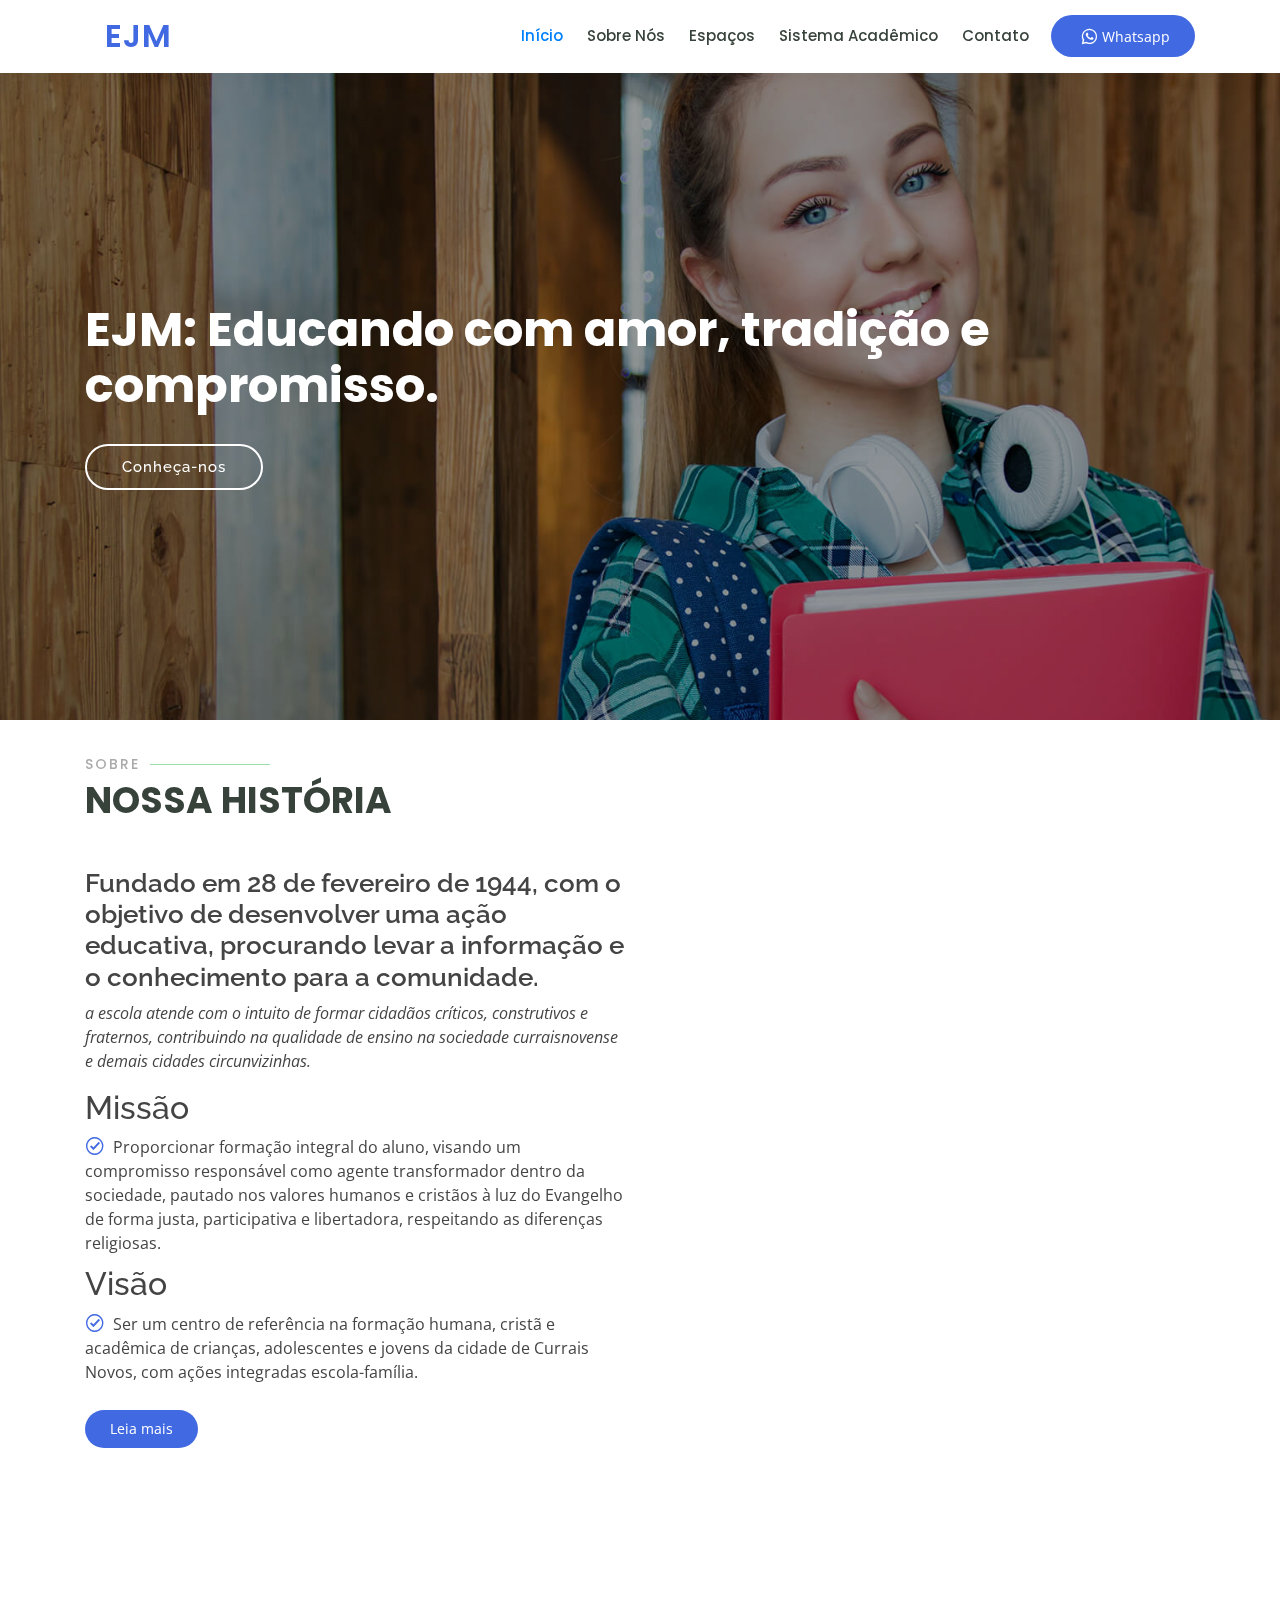
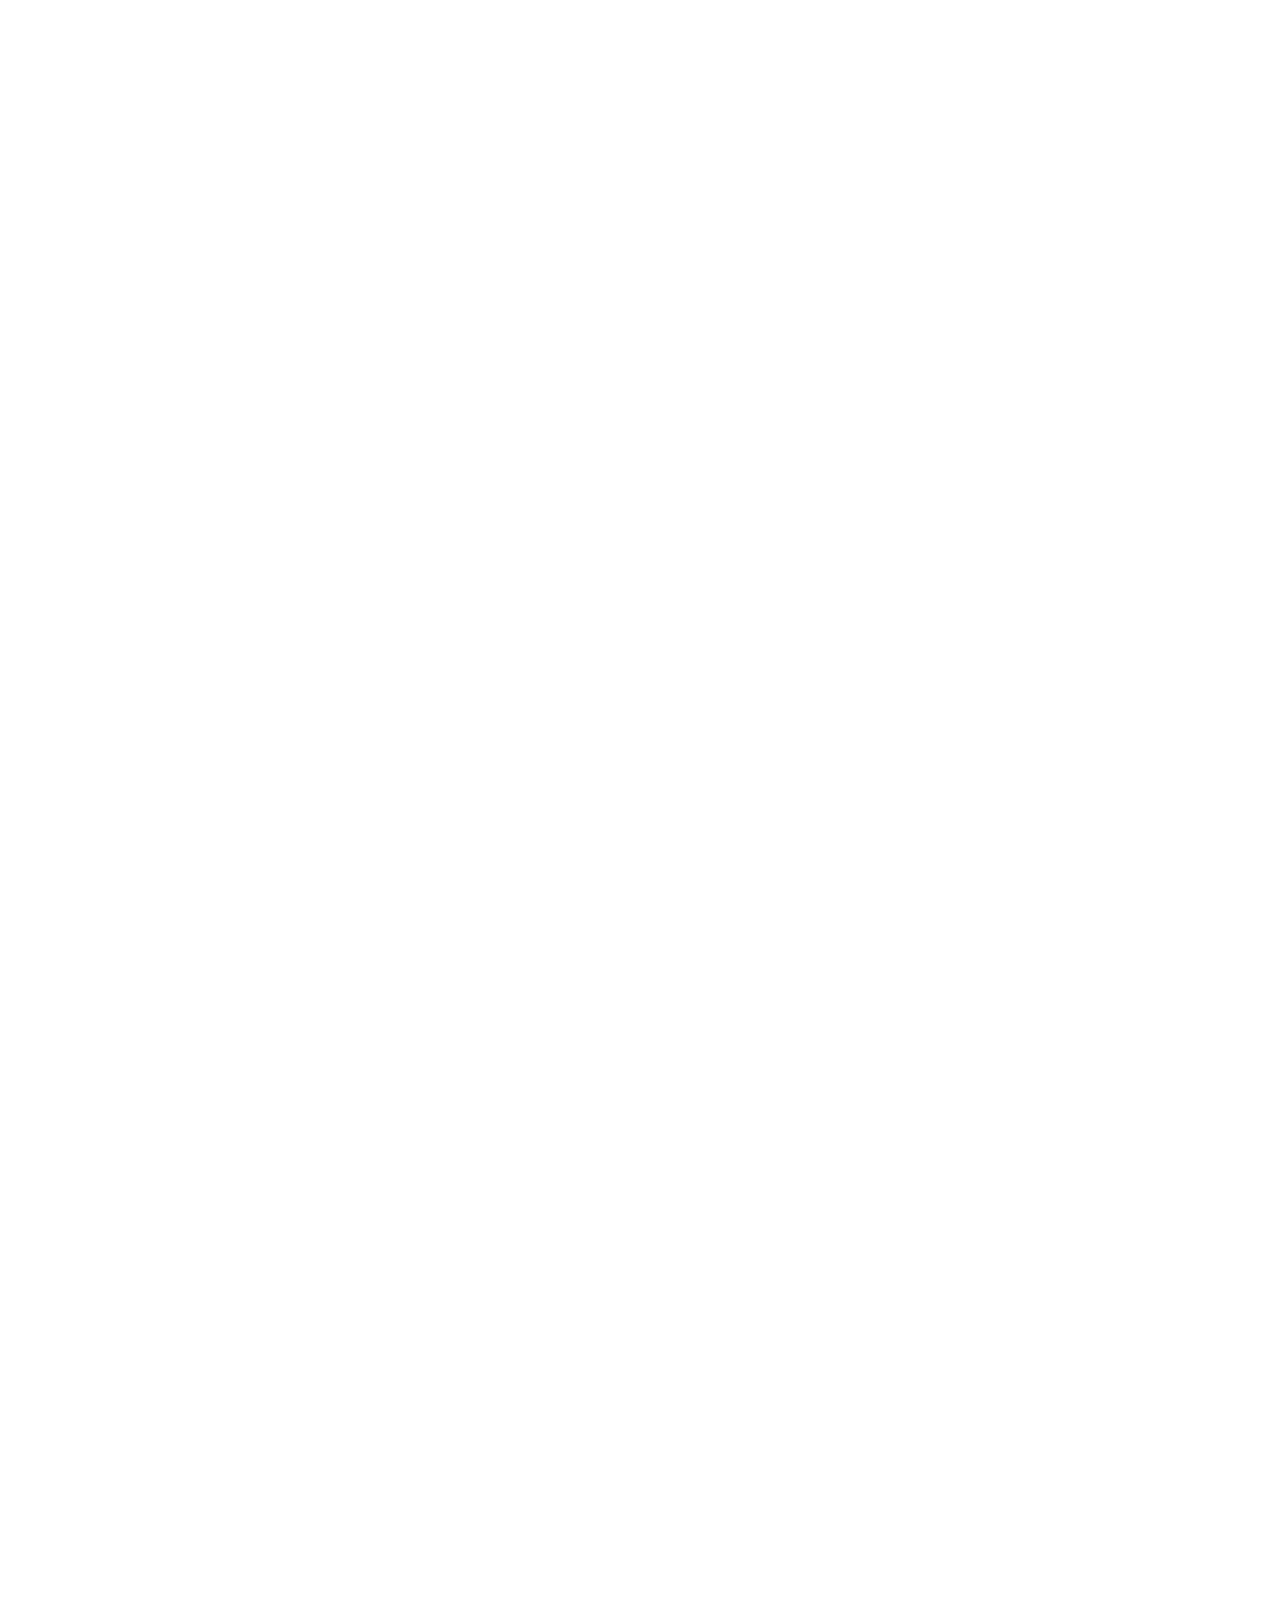
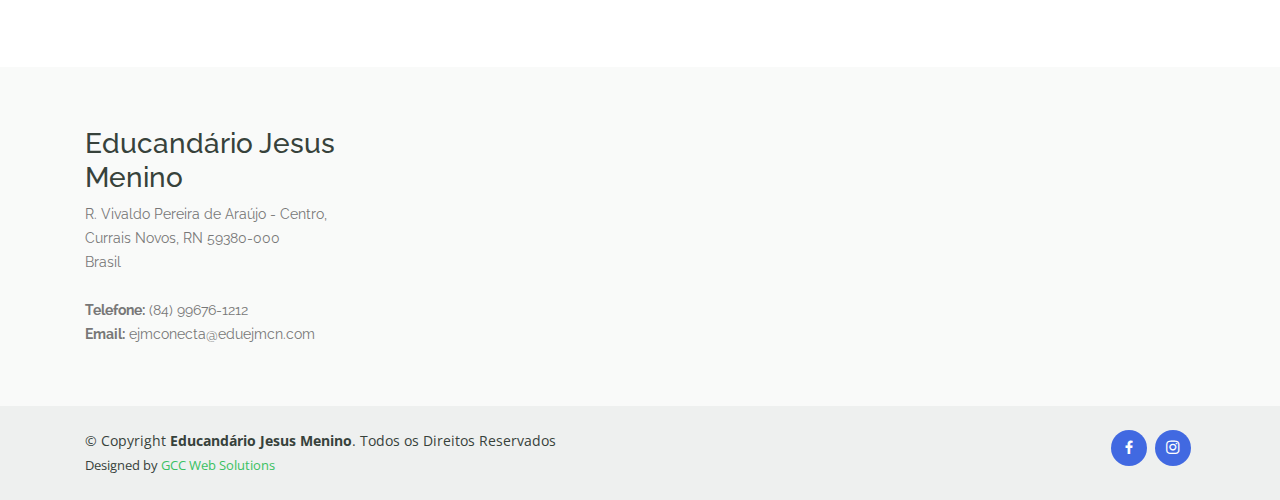
==== commit 6a4627c4: "melhorias" ====
--- a/index.html
+++ b/index.html
@@ -1,125 +1,155 @@
 <!DOCTYPE html>
 <html lang="pt-br">
-
-<head>
-  <meta charset="utf-8" />
-  <meta content="width=device-width, initial-scale=1.0" name="viewport" />
-
-  <title>Educandário Jesus Menino</title>
-  <meta content="Instituição de Ensino" name="description" />
-  <meta content="Ensino, Escola, Educandário, Colégio, Currais Novos" name="keywords" />
-
-  <link href="assets/img/favicon.jpg" rel="icon" />
-  <link href="assets/img/apple-touch-icon.jpg" rel="apple-touch-icon" />
-
-  <link
-    href="https://fonts.googleapis.com/css?family=Open+Sans:300,300i,400,400i,600,600i,700,700i|Raleway:300,300i,400,400i,500,500i,600,600i,700,700i|Poppins:300,300i,400,400i,500,500i,600,600i,700,700i"
-    rel="stylesheet" />
-
-  <link href="assets/vendor/bootstrap/css/bootstrap.min.css" rel="stylesheet" />
-  <link href="assets/vendor/icofont/icofont.min.css" rel="stylesheet" />
-  <link href="assets/vendor/boxicons/css/boxicons.min.css" rel="stylesheet" />
-  <link href="assets/vendor/remixicon/remixicon.css" rel="stylesheet" />
-  <link href="assets/vendor/owl.carousel/assets/owl.carousel.min.css" rel="stylesheet" />
-  <link href="assets/vendor/animate.css/animate.min.css" rel="stylesheet" />
-  <link href="assets/vendor/aos/aos.css" rel="stylesheet" />
-
-  <link href="assets/css/style.css" rel="stylesheet" />
-</head>
-
-<body>
-  <!-- ======= Header ======= -->
-  <header id="header" class="fixed-top">
-    <div class="container d-flex align-items-center">
-      <!-- <h1 class="logo mr-auto"><a href="index.html">Jesus Menino</a></h1> -->
-      <a href="index.html" class="logo mr-auto"><img src="assets/img/LOGO-EJM-AZUL OK.png" alt="" class="img-fluid" />
-        EJM
-      </a>
-
-      <nav class="nav-menu d-none d-lg-block">
-        <ul>
-          <li class="active"><a href="index.html">Início</a></li>
-          <li><a href="about.html">Sobre Nós</a></li>
-          <li><a href="courses.html">Espaços</a></li>
-          <li><a href="trainers.html">Nossa Equipe</a></li>
-          <li><a href="events.html">Regimento Escolar</a></li>
-          <li><a href="contact.html">Contato</a></li>
-        </ul>
-      </nav>
-
-      <a href="https://api.whatsapp.com/send?phone=558496761212" class="get-started-btn" target="_blank"> <i
-          class="bx bxl-whatsapp"></i>Whatsapp</a>
-    </div>
-  </header>
-  <!-- End Header -->
-
-  <!-- ======= Hero Section ======= -->
-  <section id="hero" class="d-flex justify-content-center align-items-center">
-    <div class="container position-relative" data-aos="zoom-in" data-aos-delay="100">
-      <h1>
-        EJM: Educando com amor, tradição e compromisso.
-      </h1>
-      <!-- <h2>Educação fundamentada nos princípios cristãos.</h2> -->
-      <a href="about.html" class="btn-get-started">Conheça-nos</a>
-    </div>
-  </section>
-  <!-- End Hero -->
-
-  <main id="main">
-    <!-- ======= About Section ======= -->
-    <section id="about" class="about">
-      <div class="container" data-aos="fade-up">
-        <div class="section-title">
-          <h2>Sobre</h2>
-          <p>Nossa História</p>
-        </div>
-
-        <div class="row">
-          <div class="col-lg-6 order-1 order-lg-2" data-aos="fade-left" data-aos-delay="100">
-            <img src="assets/img/about.jpg" class="img-fluid" alt="" />
-          </div>
-          <div class="col-lg-6 pt-4 pt-lg-0 order-2 order-lg-1 content">
-            <h3>
-              Fundado em 28 de fevereiro de 1944, com o objetivo de
-              desenvolver uma ação educativa, procurando levar a informação e
-              o conhecimento para a comunidade.
-            </h3>
-            <p class="font-italic">
-              a escola atende com o intuito de formar cidadãos críticos,
-              construtivos e fraternos, contribuindo na qualidade de ensino na
-              sociedade curraisnovense e demais cidades circunvizinhas.
-            </p>
-            <ul>
-              <h2>Missão</h2>
-              <li>
-                <i class="icofont-check-circled"></i> Proporcionar formação
-                integral do aluno, visando um compromisso responsável como
-                agente transformador dentro da sociedade, pautado nos valores
-                humanos e cristãos à luz do Evangelho de forma justa,
-                participativa e libertadora, respeitando as diferenças
-                religiosas.
-              </li>
-              <h2>Visão</h2>
-              <li>
-                <i class="icofont-check-circled"></i> Ser um centro de
-                referência na formação humana, cristã e acadêmica de crianças,
-                adolescentes e jovens da cidade de Currais Novos, com ações
-                integradas escola-família.
-              </li>
-            </ul>
-            <!-- <p>
+  <head>
+    <meta charset="utf-8" />
+    <meta content="width=device-width, initial-scale=1.0" name="viewport" />
+
+    <title>Educandário Jesus Menino</title>
+    <meta content="Instituição de Ensino" name="description" />
+    <meta
+      content="Ensino, Escola, Educandário, Colégio, Currais Novos"
+      name="keywords"
+    />
+
+    <link href="assets/img/favicon.jpg" rel="icon" />
+    <link href="assets/img/apple-touch-icon.jpg" rel="apple-touch-icon" />
+
+    <link
+      href="https://fonts.googleapis.com/css?family=Open+Sans:300,300i,400,400i,600,600i,700,700i|Raleway:300,300i,400,400i,500,500i,600,600i,700,700i|Poppins:300,300i,400,400i,500,500i,600,600i,700,700i"
+      rel="stylesheet"
+    />
+
+    <link
+      href="assets/vendor/bootstrap/css/bootstrap.min.css"
+      rel="stylesheet"
+    />
+    <link href="assets/vendor/icofont/icofont.min.css" rel="stylesheet" />
+    <link href="assets/vendor/boxicons/css/boxicons.min.css" rel="stylesheet" />
+    <link href="assets/vendor/remixicon/remixicon.css" rel="stylesheet" />
+    <link
+      href="assets/vendor/owl.carousel/assets/owl.carousel.min.css"
+      rel="stylesheet"
+    />
+    <link href="assets/vendor/animate.css/animate.min.css" rel="stylesheet" />
+    <link href="assets/vendor/aos/aos.css" rel="stylesheet" />
+
+    <link href="assets/css/style.css" rel="stylesheet" />
+  </head>
+
+  <body>
+    <!-- ======= Header ======= -->
+    <header id="header" class="fixed-top">
+      <div class="container d-flex align-items-center">
+        <!-- <h1 class="logo mr-auto"><a href="index.html">Jesus Menino</a></h1> -->
+        <a href="index.html" class="logo mr-auto"
+          ><img
+            src="assets/img/LOGO-EJM-AZUL OK.png"
+            alt=""
+            class="img-fluid"
+          />
+          EJM
+        </a>
+
+        <nav class="nav-menu d-none d-lg-block">
+          <ul>
+            <li class="active"><a href="index.html">Início</a></li>
+            <li><a href="about.html">Sobre Nós</a></li>
+            <li><a href="courses.html">Espaços</a></li>
+            <!-- <li><a href="trainers.html">Nossa Equipe</a></li> -->
+            <!-- <li><a href="events.html">Regimento Escolar</a></li> -->
+            <li>
+              <a href="https://siga.activesoft.com.br/login/" target="_blank"
+                >Sistema Acadêmico</a
+              >
+            </li>
+            <li><a href="contact.html">Contato</a></li>
+          </ul>
+        </nav>
+
+        <a
+          href="https://api.whatsapp.com/send?phone=558496761212"
+          class="get-started-btn"
+          target="_blank"
+        >
+          <i class="bx bxl-whatsapp"></i>Whatsapp</a
+        >
+      </div>
+    </header>
+    <!-- End Header -->
+
+    <!-- ======= Hero Section ======= -->
+    <section id="hero" class="d-flex justify-content-center align-items-center">
+      <div
+        class="container position-relative"
+        data-aos="zoom-in"
+        data-aos-delay="100"
+      >
+        <h1>EJM: Educando com amor, tradição e compromisso.</h1>
+        <!-- <h2>Educação fundamentada nos princípios cristãos.</h2> -->
+        <a href="about.html" class="btn-get-started">Conheça-nos</a>
+      </div>
+    </section>
+    <!-- End Hero -->
+
+    <main id="main">
+      <!-- ======= About Section ======= -->
+      <section id="about" class="about">
+        <div class="container" data-aos="fade-up">
+          <div class="section-title">
+            <h2>Sobre</h2>
+            <p>Nossa História</p>
+          </div>
+
+          <div class="row">
+            <div
+              class="col-lg-6 order-1 order-lg-2"
+              data-aos="fade-left"
+              data-aos-delay="100"
+            >
+              <img src="assets/img/about.jpg" class="img-fluid" alt="" />
+            </div>
+            <div class="col-lg-6 pt-4 pt-lg-0 order-2 order-lg-1 content">
+              <h3>
+                Fundado em 28 de fevereiro de 1944, com o objetivo de
+                desenvolver uma ação educativa, procurando levar a informação e
+                o conhecimento para a comunidade.
+              </h3>
+              <p class="font-italic">
+                a escola atende com o intuito de formar cidadãos críticos,
+                construtivos e fraternos, contribuindo na qualidade de ensino na
+                sociedade curraisnovense e demais cidades circunvizinhas.
+              </p>
+              <ul>
+                <h2>Missão</h2>
+                <li>
+                  <i class="icofont-check-circled"></i> Proporcionar formação
+                  integral do aluno, visando um compromisso responsável como
+                  agente transformador dentro da sociedade, pautado nos valores
+                  humanos e cristãos à luz do Evangelho de forma justa,
+                  participativa e libertadora, respeitando as diferenças
+                  religiosas.
+                </li>
+                <h2>Visão</h2>
+                <li>
+                  <i class="icofont-check-circled"></i> Ser um centro de
+                  referência na formação humana, cristã e acadêmica de crianças,
+                  adolescentes e jovens da cidade de Currais Novos, com ações
+                  integradas escola-família.
+                </li>
+              </ul>
+              <!-- <p>
                 Ullamco laboris nisi ut aliquip ex ea commodo consequat. Duis
                 aute irure dolor in reprehenderit in voluptate
               </p> -->
-            <a href="about.html" class="learn-more-btn">Leia mais</a>
-          </div>
-        </div>
-      </div>
-    </section>
-    <!-- End About Section -->
-
-    <!-- ======= Counts Section ======= -->
-    <!-- <section id="counts" class="counts section-bg">
+              <a href="about.html" class="learn-more-btn">Leia mais</a>
+            </div>
+          </div>
+        </div>
+      </section>
+      <!-- End About Section -->
+
+      <!-- ======= Counts Section ======= -->
+      <!-- <section id="counts" class="counts section-bg">
         <div class="container">
           <div class="row counters">
             <div class="col-lg-3 col-6 text-center">
@@ -144,186 +174,189 @@
           </div>
         </div>
       </section> -->
-    <!-- End Counts Section -->
-
-    <!-- ======= Why Us Section ======= -->
-    <section id="why-us" class="why-us">
-      <div class="container" data-aos="fade-up">
-        <div class="row">
-          <div class="col-lg-4 d-flex align-items-stretch">
-            <div class="content">
-              <h3>Por que escolher o Jesus Menino?</h3>
-              <p> Uma escola de Tradição. </p>
-              <p> Educação humanizada. </p>
-              <p> Educação fundamentada nos princípios cristãos. </p>
-              <p> Equipe de professores qualificados. </p>
-            </div>
-          </div>
-          <div class="col-lg-8 d-flex align-items-stretch" data-aos="zoom-in" data-aos-delay="100">
-            <div class="icon-boxes d-flex flex-column justify-content-center">
-              <div class="row">
-                <div class="col-xl-4 d-flex align-items-stretch">
-                  <div class="icon-box mt-4 mt-xl-0">
-                    <i class="bx bx-receipt"></i>
-                    <h4>Níveis de Ensino</h4>
-                    <p>
-                      Educação Infantil
-                    </p>
-                    <p>
-                      Ensino Fundamental (Anos iníciais)
-                    </p>
-                    <p>
-                      Ensino Fundamental (Anos finais)
-                    </p>
-                    <p>
-                      Ensino Médio
-                    </p>
+      <!-- End Counts Section -->
+
+      <!-- ======= Why Us Section ======= -->
+      <section id="why-us" class="why-us">
+        <div class="container" data-aos="fade-up">
+          <div class="row">
+            <div class="col-lg-4 d-flex align-items-stretch">
+              <div class="content">
+                <h3>Por que escolher o Jesus Menino?</h3>
+                <p>Uma escola de Tradição.</p>
+                <p>Educação humanizada.</p>
+                <p>Educação fundamentada nos princípios cristãos.</p>
+                <p>Equipe de professores qualificados.</p>
+              </div>
+            </div>
+            <div
+              class="col-lg-8 d-flex align-items-stretch"
+              data-aos="zoom-in"
+              data-aos-delay="100"
+            >
+              <div class="icon-boxes d-flex flex-column justify-content-center">
+                <div class="row">
+                  <div class="col-xl-4 d-flex align-items-stretch">
+                    <div class="icon-box mt-4 mt-xl-0">
+                      <i class="bx bx-receipt"></i>
+                      <h4>Níveis de Ensino</h4>
+                      <p>Educação Infantil</p>
+                      <p>Ensino Fundamental (Anos iníciais)</p>
+                      <p>Ensino Fundamental (Anos finais)</p>
+                      <p>Ensino Médio</p>
+                    </div>
+                  </div>
+                  <div class="col-xl-4 d-flex align-items-stretch">
+                    <div class="icon-box mt-4 mt-xl-0">
+                      <i class="bx bx-cube-alt"></i>
+                      <h4>SER - Serviço de Educação Religiosa</h4>
+                      <p>Carisma das filhas do amor divino.</p>
+                      <p>Acompanhamento Espiritual.</p>
+                    </div>
+                  </div>
+                  <div class="col-xl-4 d-flex align-items-stretch">
+                    <div class="icon-box mt-4 mt-xl-0">
+                      <i class="bx bx-images"></i>
+                      <h4>SEF</h4>
+                      <p>Futsal</p>
+                      <p>Voleibol</p>
+                      <p>Natação</p>
+                      <p>Atletismo</p>
+                      <p>Hisroginástica</p>
+                      <p>Judô</p>
+                      <p>Ballet</p>
+                    </div>
                   </div>
                 </div>
-                <div class="col-xl-4 d-flex align-items-stretch">
-                  <div class="icon-box mt-4 mt-xl-0">
-                    <i class="bx bx-cube-alt"></i>
-                    <h4>SER - Serviço de Educação Religiosa</h4>
-                    <p> Carisma das filhas do amor divino. </p>
-                    <p> Acompanhamento Espiritual. </p>
+              </div>
+              <!-- End .content-->
+            </div>
+          </div>
+        </div>
+      </section>
+      <!-- End Why Us Section -->
+
+      <!-- ======= Features Section ======= -->
+      <section id="features" class="features">
+        <div class="container" data-aos="fade-up">
+          <div class="section-title">
+            <h2>Infraestrutura</h2>
+            <p>Nossos Espaços</p>
+          </div>
+          <div class="row" data-aos="zoom-in" data-aos-delay="100">
+            <div class="col-lg-3 col-md-4">
+              <div class="icon-box">
+                <i class="ri-store-line" style="color: #ffbb2c"></i>
+                <h3>QUADRA DE ESPORTE</h3>
+              </div>
+            </div>
+            <div class="col-lg-3 col-md-4 mt-4 mt-md-0">
+              <div class="icon-box">
+                <i class="ri-store-line" style="color: #5578ff"></i>
+                <h3>QUADRA DE AREIA</h3>
+              </div>
+            </div>
+            <div class="col-lg-3 col-md-4 mt-4 mt-md-0">
+              <div class="icon-box">
+                <i class="ri-water-flash-line" style="color: #e80368"></i>
+                <h3>PISCINA</h3>
+              </div>
+            </div>
+            <div class="col-lg-3 col-md-4 mt-4 mt-lg-0">
+              <div class="icon-box">
+                <i class="ri-paint-brush-line" style="color: #e361ff"></i>
+                <h3>LABORATÓRIO DE CIÊNCIA</h3>
+              </div>
+            </div>
+            <div class="col-lg-3 col-md-4 mt-4">
+              <div class="icon-box">
+                <i class="ri-government-line" style="color: #47aeff"></i>
+                <h3>AUDITÓRIO</h3>
+              </div>
+            </div>
+            <div class="col-lg-3 col-md-4 mt-4">
+              <div class="icon-box">
+                <i class="ri-hospital-line" style="color: #ffa76e"></i>
+                <h3>CAPELA</h3>
+              </div>
+            </div>
+            <div class="col-lg-3 col-md-4 mt-4">
+              <div class="icon-box">
+                <i class="ri-file-list-3-line" style="color: #11dbcf"></i>
+                <h3>BIBLIOTECA</h3>
+              </div>
+            </div>
+            <div class="col-lg-3 col-md-4 mt-4">
+              <div class="icon-box">
+                <i class="ri-store-2-line" style="color: #4233ff"></i>
+                <h3>CANTINA</h3>
+              </div>
+            </div>
+            <div class="col-lg-3 col-md-4 mt-4">
+              <div class="icon-box">
+                <i class="ri-auction-line" style="color: #b2904f"></i>
+                <h3>SISTEMA DE ENSINO ÉTICO</h3>
+              </div>
+            </div>
+            <div class="col-lg-3 col-md-4 mt-4">
+              <div class="icon-box">
+                <i class="ri-camera-line" style="color: #b20969"></i>
+                <h3>MONITORAMENTO POR CÂMERAS</h3>
+              </div>
+            </div>
+            <div class="col-lg-3 col-md-4 mt-4">
+              <div class="icon-box">
+                <i class="ri-emotion-happy-line" style="color: #ff5828"></i>
+                <h3>ASSISTÊNCIA SOCIAL</h3>
+              </div>
+            </div>
+            <div class="col-lg-3 col-md-4 mt-4">
+              <div class="icon-box">
+                <i class="ri-fingerprint-line" style="color: #29cc61"></i>
+                <h3>AULAS DE MUSICALIZAÇÃO</h3>
+              </div>
+            </div>
+          </div>
+        </div>
+      </section>
+      <!-- End Features Section -->
+
+      <!-- ======= Popular Courses Section ======= -->
+      <section id="popular-courses" class="courses">
+        <div class="container" data-aos="fade-up">
+          <div class="section-title">
+            <h2>Pesquisa e Extensão</h2>
+            <p>Projetos</p>
+          </div>
+
+          <div class="row" data-aos="zoom-in" data-aos-delay="100">
+            <div class="col-lg-6 col-md-6 d-flex align-items-stretch">
+              <div class="course-item">
+                <img
+                  src="assets/img/projeto-bilingue.png"
+                  class="img-fluid"
+                  alt="..."
+                />
+                <div class="course-content">
+                  <div
+                    class="d-flex justify-content-between align-items-center mb-3"
+                  >
+                    <!-- <a href="https://drive.google.com/file/d/1S2S-LDAkIjRIGa_5t1ww4RyPier2G2_s/view" target="_blank"><h4>Conheça mais</h4></a> -->
+                    <h4>Linguas</h4>
                   </div>
-                </div>
-                <div class="col-xl-4 d-flex align-items-stretch">
-                  <div class="icon-box mt-4 mt-xl-0">
-                    <i class="bx bx-images"></i>
-                    <h4>SEF</h4>
-                    <p> Futsal </p>
-                    <p> Voleibol </p>
-                    <p> Natação </p>
-                    <p> Atletismo </p>
-                    <p> Hisroginástica </p>
-                    <p> Judô </p>
-                    <p> Ballet </p>
-                  </div>
-                </div>
-              </div>
-            </div>
-            <!-- End .content-->
-          </div>
-        </div>
-      </div>
-    </section>
-    <!-- End Why Us Section -->
-
-    <!-- ======= Features Section ======= -->
-    <section id="features" class="features">
-      <div class="container" data-aos="fade-up">
-        <div class="section-title">
-          <h2>Infraestrutura</h2>
-          <p>Nossos Espaços</p>
-        </div>
-        <div class="row" data-aos="zoom-in" data-aos-delay="100">
-          <div class="col-lg-3 col-md-4">
-            <div class="icon-box">
-              <i class="ri-store-line" style="color: #ffbb2c"></i>
-              <h3>QUADRA DE ESPORTE</h3>
-            </div>
-          </div>
-          <div class="col-lg-3 col-md-4 mt-4 mt-md-0">
-            <div class="icon-box">
-              <i class="ri-store-line" style="color: #5578ff"></i>
-              <h3>QUADRA DE AREIA</h3>
-            </div>
-          </div>
-          <div class="col-lg-3 col-md-4 mt-4 mt-md-0">
-            <div class="icon-box">
-              <i class=" ri-water-flash-line" style="color: #e80368"></i>
-              <h3>PISCINA</h3>
-            </div>
-          </div>
-          <div class="col-lg-3 col-md-4 mt-4 mt-lg-0">
-            <div class="icon-box">
-              <i class="ri-paint-brush-line" style="color: #e361ff"></i>
-              <h3>LABORATÓRIO DE CIÊNCIA</h3>
-            </div>
-          </div>
-          <div class="col-lg-3 col-md-4 mt-4">
-            <div class="icon-box">
-              <i class=" ri-government-line" style="color: #47aeff"></i>
-              <h3>AUDITÓRIO</h3>
-            </div>
-          </div>
-          <div class="col-lg-3 col-md-4 mt-4">
-            <div class="icon-box">
-              <i class="ri-hospital-line" style="color: #ffa76e"></i>
-              <h3>CAPELA</h3>
-            </div>
-          </div>
-          <div class="col-lg-3 col-md-4 mt-4">
-            <div class="icon-box">
-              <i class="ri-file-list-3-line" style="color: #11dbcf"></i>
-              <h3>BIBLIOTECA</h3>
-            </div>
-          </div>
-          <div class="col-lg-3 col-md-4 mt-4">
-            <div class="icon-box">
-              <i class="ri-store-2-line" style="color: #4233ff"></i>
-              <h3>CANTINA</h3>
-            </div>
-          </div>
-          <div class="col-lg-3 col-md-4 mt-4">
-            <div class="icon-box">
-              <i class="ri-auction-line" style="color: #b2904f"></i>
-              <h3>SISTEMA DE ENSINO ÉTICO</h3>
-            </div>
-          </div>
-          <div class="col-lg-3 col-md-4 mt-4">
-            <div class="icon-box">
-              <i class="ri-camera-line" style="color: #b20969"></i>
-              <h3>MONITORAMENTO POR CÂMERAS</h3>
-            </div>
-          </div>
-          <div class="col-lg-3 col-md-4 mt-4">
-            <div class="icon-box">
-              <i class="ri-emotion-happy-line" style="color: #ff5828"></i>
-              <h3>ASSISTÊNCIA SOCIAL</h3>
-            </div>
-          </div>
-          <div class="col-lg-3 col-md-4 mt-4">
-            <div class="icon-box">
-              <i class="ri-fingerprint-line" style="color: #29cc61"></i>
-              <h3>AULAS DE MUSICALIZAÇÃO</h3>
-            </div>
-          </div>
-        </div>
-      </div>
-    </section>
-    <!-- End Features Section -->
-
-    <!-- ======= Popular Courses Section ======= -->
-    <section id="popular-courses" class="courses">
-      <div class="container" data-aos="fade-up">
-        <div class="section-title">
-          <h2>Pesquisa e Extensão</h2>
-          <p>Projetos</p>
-        </div>
-
-        <div class="row" data-aos="zoom-in" data-aos-delay="100">
-          <div class="col-lg-6 col-md-6 d-flex align-items-stretch">
-            <div class="course-item">
-              <img src="assets/img/projeto-bilingue.png" class="img-fluid" alt="..." />
-              <div class="course-content">
-                <div class="d-flex justify-content-between align-items-center mb-3">
-                  <!-- <a href="https://drive.google.com/file/d/1S2S-LDAkIjRIGa_5t1ww4RyPier2G2_s/view" target="_blank"><h4>Conheça mais</h4></a> -->
-                  <h4>Linguas</h4>
-                </div>
-
-                <h3>
-                  <a href="course-details.html">Ensino Bílingue</a>
-                </h3>
-                <p style="text-align: justify">
-                  O nosso projeto educacional permite à escola e aos estudantes enfrentaram os desafios de uma sociedade
-                  baseada em conhecimento. Este é o objetivo do nosso projeto educacional. Vemos a língua inglesa como
-                  uma porta
-                  aberta para o mundo, trazendo a oportunidade de desenvolver a comunicação e entendimento além das
-                  fronteiras.
-                </p>
-                <!-- <div
+
+                  <h3>
+                    <a href="course-details.html">Ensino Bílingue</a>
+                  </h3>
+                  <p style="text-align: justify">
+                    O nosso projeto educacional permite à escola e aos
+                    estudantes enfrentaram os desafios de uma sociedade baseada
+                    em conhecimento. Este é o objetivo do nosso projeto
+                    educacional. Vemos a língua inglesa como uma porta aberta
+                    para o mundo, trazendo a oportunidade de desenvolver a
+                    comunicação e entendimento além das fronteiras.
+                  </p>
+                  <!-- <div
                     class="trainer d-flex justify-content-between align-items-center"
                   >
                     <div class="trainer-profile d-flex align-items-center">
@@ -339,30 +372,42 @@
                       <i class="bx bx-heart"></i>&nbsp;65
                     </div>
                   </div> -->
-              </div>
-            </div>
-          </div>
-          <!-- End Course Item-->
-
-          <div class="col-lg-6 col-md-6 d-flex align-items-stretch mt-4 mt-md-0">
-            <div class="course-item">
-              <img src="assets/img/course-2.jpg" class="img-fluid" alt="..." />
-              <div class="course-content">
-                <div class="d-flex justify-content-between align-items-center mb-3">
-                  <h4>Robociência</h4>
-                  <!-- <p class="price">$250</p> -->
                 </div>
-
-                <h3>
-                  <a href="course-details.html">Robótica Educacional</a>
-                </h3>
-                <p>
-                  Especializados em incorporara tecnologia a educação, usamos a robótica educacional e a ciências como
-                  ferramentas pedagógicas para trabalharmos conteúdos curriculares sob o desenvolvimento de
-                  conhecimentos e habilidades. Valorizando o protagonismo de cada aluno preparando-o para uma sociedade
-                  inovadora no campo da ciência.
-                </p>
-                <!-- <div
+              </div>
+            </div>
+            <!-- End Course Item-->
+
+            <div
+              class="col-lg-6 col-md-6 d-flex align-items-stretch mt-4 mt-md-0"
+            >
+              <div class="course-item">
+                <img
+                  src="assets/img/course-2.png"
+                  class="img-fluid"
+                  alt="..."
+                />
+                <div class="course-content">
+                  <div
+                    class="d-flex justify-content-between align-items-center mb-3"
+                  >
+                    <h4>Robociência</h4>
+                    <!-- <p class="price">$250</p> -->
+                  </div>
+
+                  <h3>
+                    <a href="https://robociencia.com.br/" target="_blank"
+                      >Robótica Educacional</a
+                    >
+                  </h3>
+                  <p>
+                    Especializados em incorporara tecnologia a educação, usamos
+                    a robótica educacional e a ciências como ferramentas
+                    pedagógicas para trabalharmos conteúdos curriculares sob o
+                    desenvolvimento de conhecimentos e habilidades. Valorizando
+                    o protagonismo de cada aluno preparando-o para uma sociedade
+                    inovadora no campo da ciência.
+                  </p>
+                  <!-- <div
                     class="trainer d-flex justify-content-between align-items-center"
                   >
                     <div class="trainer-profile d-flex align-items-center">
@@ -378,12 +423,12 @@
                       <i class="bx bx-heart"></i>&nbsp;42
                     </div>
                   </div> -->
-              </div>
-            </div>
-          </div>
-          <!-- End Course Item-->
-
-          <!-- <div
+                </div>
+              </div>
+            </div>
+            <!-- End Course Item-->
+
+            <!-- <div
               class="col-lg-4 col-md-6 d-flex align-items-stretch mt-4 mt-lg-0"
             >
               <div class="course-item">
@@ -424,14 +469,14 @@
                 </div>
               </div>
             </div> -->
-          <!-- End Course Item-->
-        </div>
-      </div>
-    </section>
-    <!-- End Popular Courses Section -->
-
-    <!-- ======= Trainers Section ======= -->
-    <section id="trainers" class="trainers">
+            <!-- End Course Item-->
+          </div>
+        </div>
+      </section>
+      <!-- End Popular Courses Section -->
+
+      <!-- ======= Trainers Section ======= -->
+      <!-- <section id="trainers" class="trainers">
       <div class="container" data-aos="fade-up">
         <div class="section-title">
           <h2>Trainers</h2>
@@ -500,28 +545,28 @@
           </div>
         </div>
       </div>
-    </section>
-    <!-- End Trainers Section -->
-  </main>
-  <!-- End #main -->
-
-  <!-- ======= Footer ======= -->
-  <footer id="footer">
-    <div class="footer-top">
-      <div class="container">
-        <div class="row">
-          <div class="col-lg-3 col-md-6 footer-contact">
-            <h3>Educandário Jesus Menino</h3>
-            <p>
-              R. Vivaldo Pereira de Araújo - Centro, <br />
-              Currais Novos, RN 59380-000<br />
-              Brasil <br /><br />
-              <strong>Telefone:</strong> (84) 99676-1212<br />
-              <strong>Email:</strong> info@example.com<br />
-            </p>
-          </div>
-
-          <!-- <div class="col-lg-2 col-md-6 footer-links">
+    </section> -->
+      <!-- End Trainers Section -->
+    </main>
+    <!-- End #main -->
+
+    <!-- ======= Footer ======= -->
+    <footer id="footer">
+      <div class="footer-top">
+        <div class="container">
+          <div class="row">
+            <div class="col-lg-3 col-md-6 footer-contact">
+              <h3>Educandário Jesus Menino</h3>
+              <p>
+                R. Vivaldo Pereira de Araújo - Centro, <br />
+                Currais Novos, RN 59380-000<br />
+                Brasil <br /><br />
+                <strong>Telefone:</strong> (84) 99676-1212<br />
+                <strong>Email:</strong> ejmconecta@eduejmcn.com <br />
+              </p>
+            </div>
+
+            <!-- <div class="col-lg-2 col-md-6 footer-links">
             <h4>Useful Links</h4>
             <ul>
               <li>
@@ -578,44 +623,56 @@
               <input type="email" name="email" /><input type="submit" value="Subscribe" />
             </form>
           </div> -->
+          </div>
         </div>
       </div>
-    </div>
-
-    <div class="container d-md-flex py-4">
-      <div class="mr-md-auto text-center text-md-left">
-        <div class="copyright">
-          &copy; Copyright <strong><span>Educandário Jesus Menino</span></strong>. Todos os Direitos Reservados
-        </div>
-        <div class="credits"> Designed by <a href="#">GCC Web Solutions</a>
+
+      <div class="container d-md-flex py-4">
+        <div class="mr-md-auto text-center text-md-left">
+          <div class="copyright">
+            &copy; Copyright
+            <strong><span>Educandário Jesus Menino</span></strong
+            >. Todos os Direitos Reservados
+          </div>
+          <div class="credits">
+            Designed by <a href="#">GCC Web Solutions</a>
+          </div>
+        </div>
+        <div class="social-links text-center text-md-right pt-3 pt-md-0">
+          <!-- <a href="#" class="twitter"><i class="bx bxl-twitter"></i></a> -->
+          <a
+            href="https://www.facebook.com/Educand%C3%A1rio-Jesus-Menino-235038766535770"
+            target="_blank"
+            class="facebook"
+            ><i class="bx bxl-facebook"></i
+          ></a>
+          <a
+            href="https://www.instagram.com/p/CKWf5KCBDoP/"
+            target="_blank"
+            class="instagram"
+            ><i class="bx bxl-instagram"></i
+          ></a>
+          <!-- <a href="#" class="google-plus"><i class="bx bxl-skype"></i></a>
+        <a href="#" class="linkedin"><i class="bx bxl-linkedin"></i></a> -->
         </div>
       </div>
-      <div class="social-links text-center text-md-right pt-3 pt-md-0">
-        <a href="#" class="twitter"><i class="bx bxl-twitter"></i></a>
-        <a href="#" class="facebook"><i class="bx bxl-facebook"></i></a>
-        <a href="#" class="instagram"><i class="bx bxl-instagram"></i></a>
-        <a href="#" class="google-plus"><i class="bx bxl-skype"></i></a>
-        <a href="#" class="linkedin"><i class="bx bxl-linkedin"></i></a>
-      </div>
-    </div>
-  </footer>
-  <!-- End Footer -->
-
-  <a href="#" class="back-to-top"><i class="bx bx-up-arrow-alt"></i></a>
-  <div id="preloader"></div>
-
-  <!-- Vendor JS Files -->
-  <script src="assets/vendor/jquery/jquery.min.js"></script>
-  <script src="assets/vendor/bootstrap/js/bootstrap.bundle.min.js"></script>
-  <script src="assets/vendor/jquery.easing/jquery.easing.min.js"></script>
-  <script src="assets/vendor/php-email-form/validate.js"></script>
-  <script src="assets/vendor/waypoints/jquery.waypoints.min.js"></script>
-  <script src="assets/vendor/counterup/counterup.min.js"></script>
-  <script src="assets/vendor/owl.carousel/owl.carousel.min.js"></script>
-  <script src="assets/vendor/aos/aos.js"></script>
-
-  <!-- Template Main JS File -->
-  <script src="assets/js/main.js"></script>
-</body>
-
-</html>+    </footer>
+    <!-- End Footer -->
+
+    <a href="#" class="back-to-top"><i class="bx bx-up-arrow-alt"></i></a>
+    <div id="preloader"></div>
+
+    <!-- Vendor JS Files -->
+    <script src="assets/vendor/jquery/jquery.min.js"></script>
+    <script src="assets/vendor/bootstrap/js/bootstrap.bundle.min.js"></script>
+    <script src="assets/vendor/jquery.easing/jquery.easing.min.js"></script>
+    <script src="assets/vendor/php-email-form/validate.js"></script>
+    <script src="assets/vendor/waypoints/jquery.waypoints.min.js"></script>
+    <script src="assets/vendor/counterup/counterup.min.js"></script>
+    <script src="assets/vendor/owl.carousel/owl.carousel.min.js"></script>
+    <script src="assets/vendor/aos/aos.js"></script>
+
+    <!-- Template Main JS File -->
+    <script src="assets/js/main.js"></script>
+  </body>
+</html>
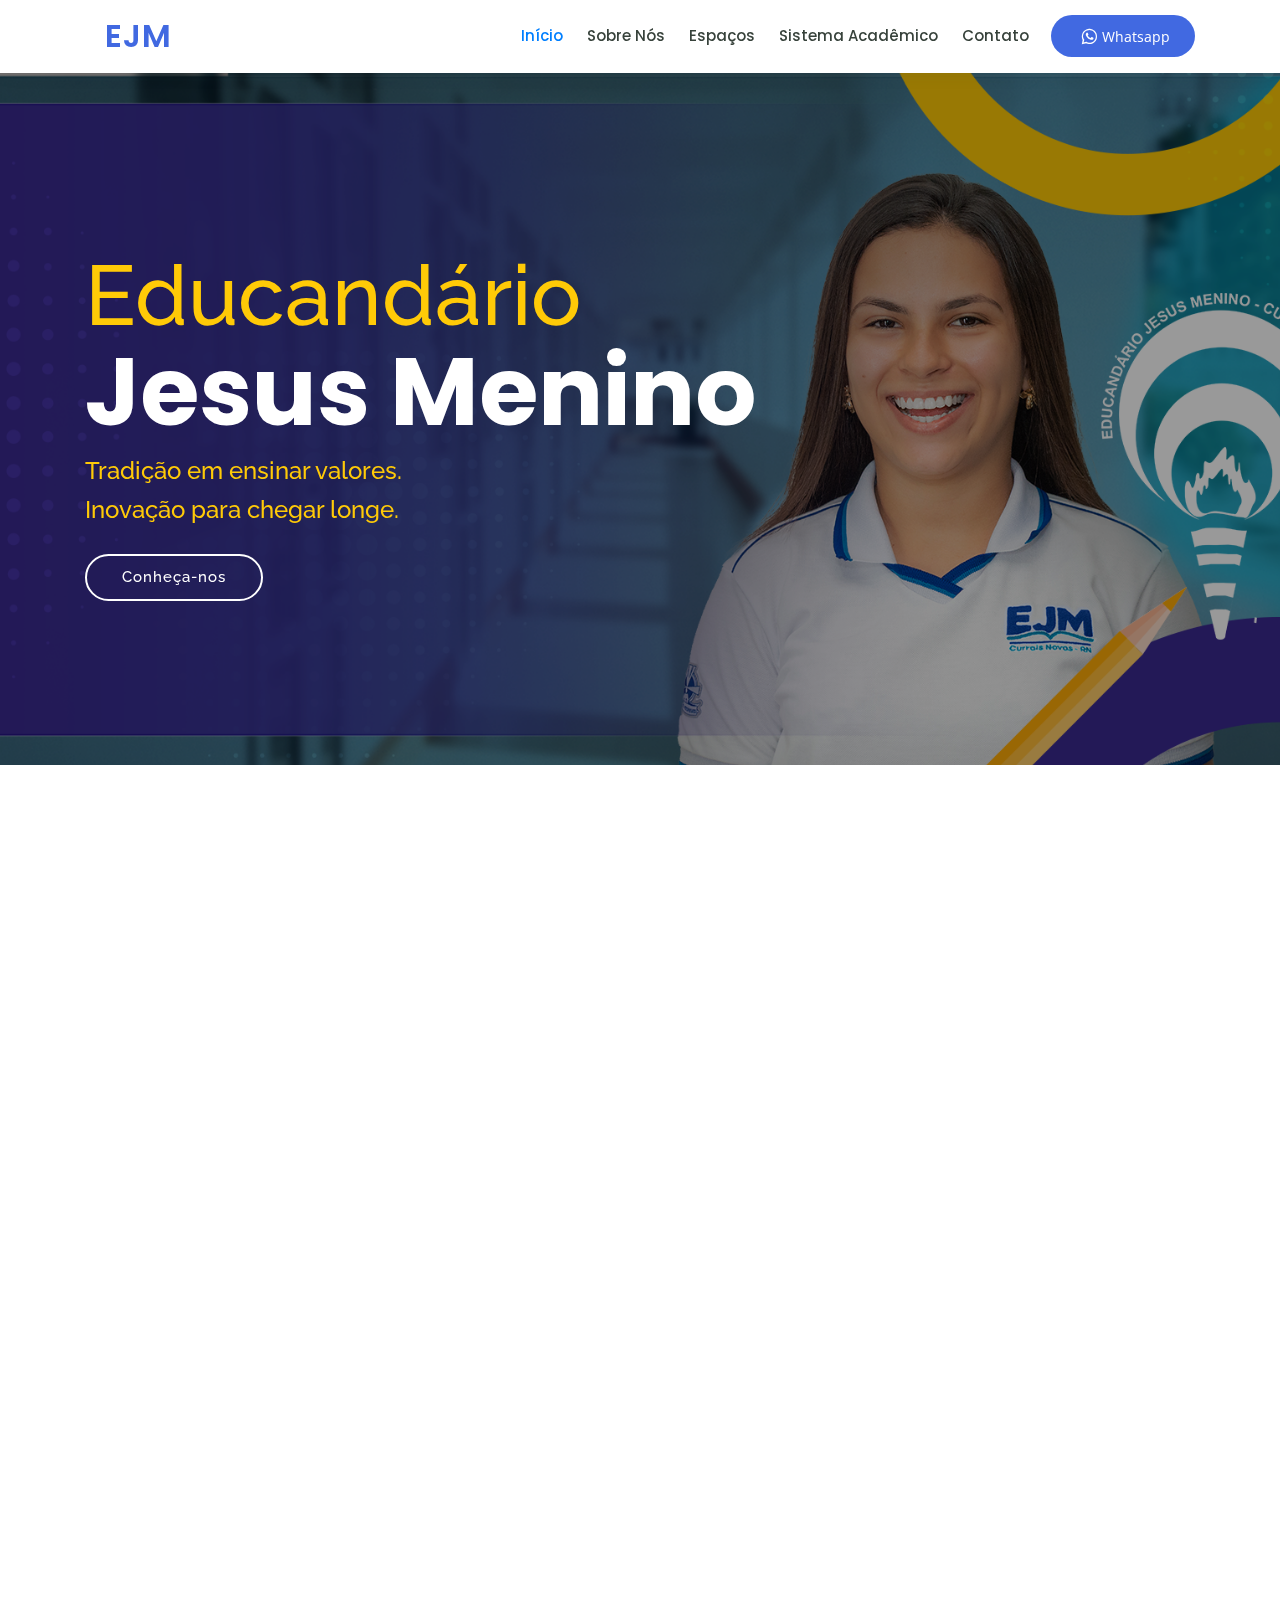
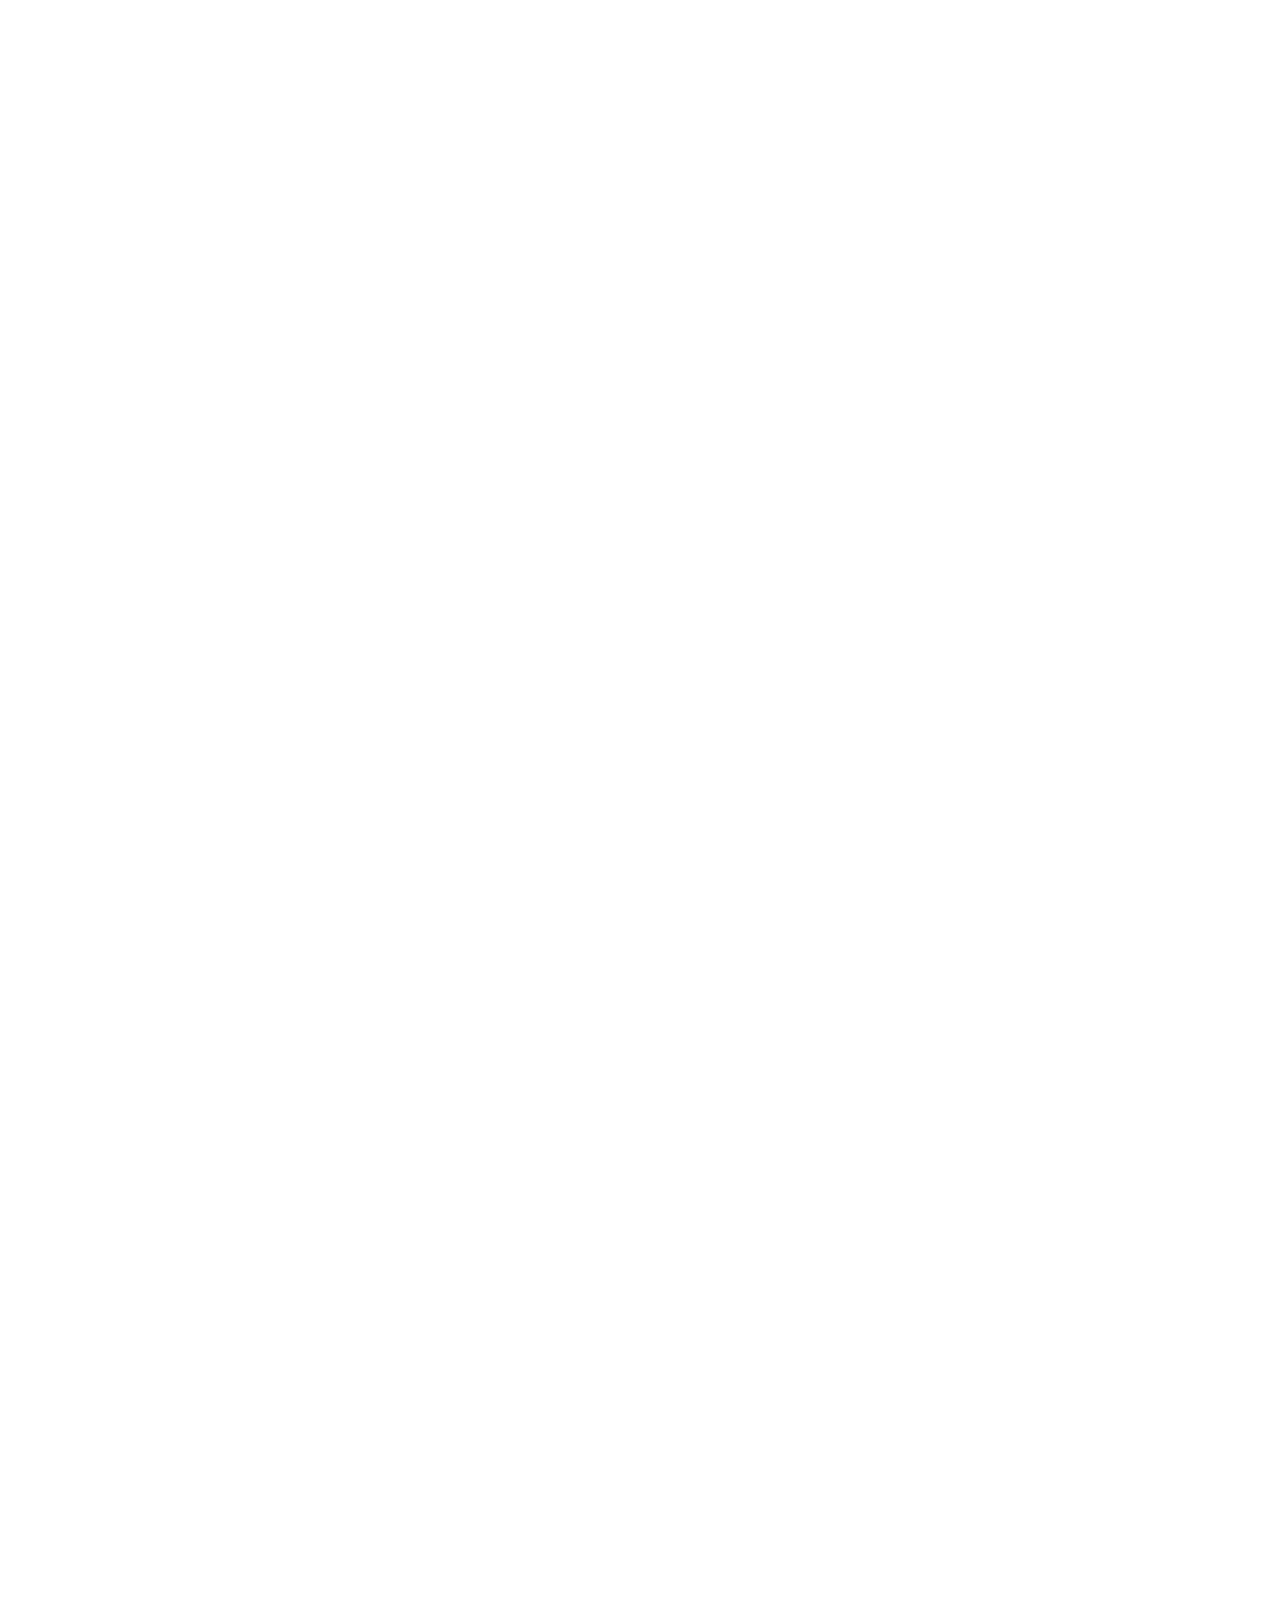
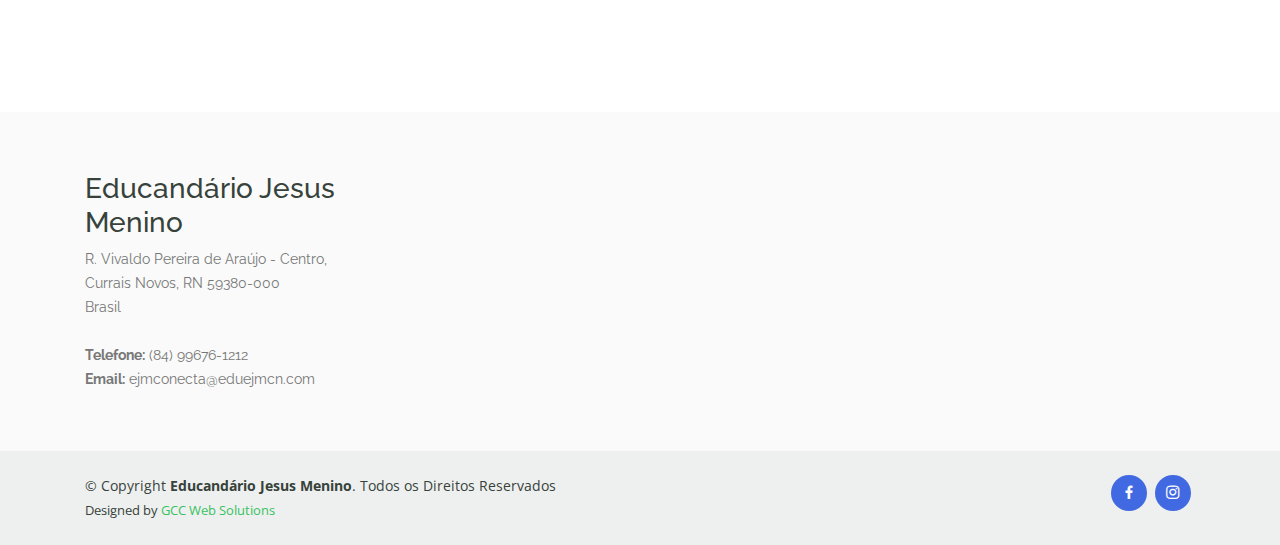
==== commit f425da50: "Adicionando imagem inicial" ====
--- a/index.html
+++ b/index.html
@@ -84,8 +84,14 @@
         data-aos="zoom-in"
         data-aos-delay="100"
       >
-        <h1>EJM: Educando com amor, tradição e compromisso.</h1>
-        <!-- <h2>Educação fundamentada nos princípios cristãos.</h2> -->
+        <h2>Educandário</h2> 
+        <h1 id="jesusMenino">Jesus Menino</h1>
+        
+        <h3>Tradição em ensinar valores.</h3>
+        <h3>Inovação para chegar longe.</h3>
+        <!-- <h3>Educando com amor, tradição e compromisso.</h3> -->
+        
+        
         <a href="about.html" class="btn-get-started">Conheça-nos</a>
       </div>
     </section>
--- a/assets/css/style.css
+++ b/assets/css/style.css
@@ -417,8 +417,8 @@
 --------------------------------------------------------------*/
 #hero {
   width: 100%;
-  height: 80vh;
-  background: url("../img/hero-bg.jpg") top center;
+  height: 85vh;
+  background: url("../img/hero-bg23.png") top center;
   background-size: cover;
   position: relative;
 }
@@ -444,18 +444,32 @@
 }
 
 #hero h1 {
-  margin: 0;
-  font-size: 48px;
+  margin-bottom: 20px;
+  font-size: 96px;
   font-weight: 700;
-  line-height: 56px;
+  line-height: 90px;
   color: #fff;
   font-family: "Poppins", sans-serif;
 }
 
 #hero h2 {
-  color: #eee;
+  color: #ffca07;
+  margin: 10px 0 0 0;
+  font-size: 84px;
+}
+
+#hero h3 {
+  color: #ffca07;
   margin: 10px 0 0 0;
   font-size: 24px;
+}
+
+#hero h4 {
+  display: flex;
+  align-items: flex-end;
+  color: #fff;
+  margin: 10px 0 20px;
+  font-size: 18px;
 }
 
 #hero .btn-get-started {
@@ -485,15 +499,29 @@
 
 @media (max-width: 768px) {
   #hero {
-    height: 100vh;
+    height: 85vh;
   }
   #hero h1 {
-    font-size: 28px;
+    font-size: 48px;
     line-height: 36px;
+    margin-top: 10px;
   }
   #hero h2 {
+    font-size: 36px;
+    line-height: 24px;
+  }
+  #hero h3 {
+    color: #ffca07;
+    margin: 10px 0 0 0;
+    font-size: 24px;
+  }
+  
+  #hero h4 {
+    display: flex;
+    align-items: flex-end;
+    color: #fff;
+    margin: 10px 0 20px;
     font-size: 18px;
-    line-height: 24px;
   }
 }
 
